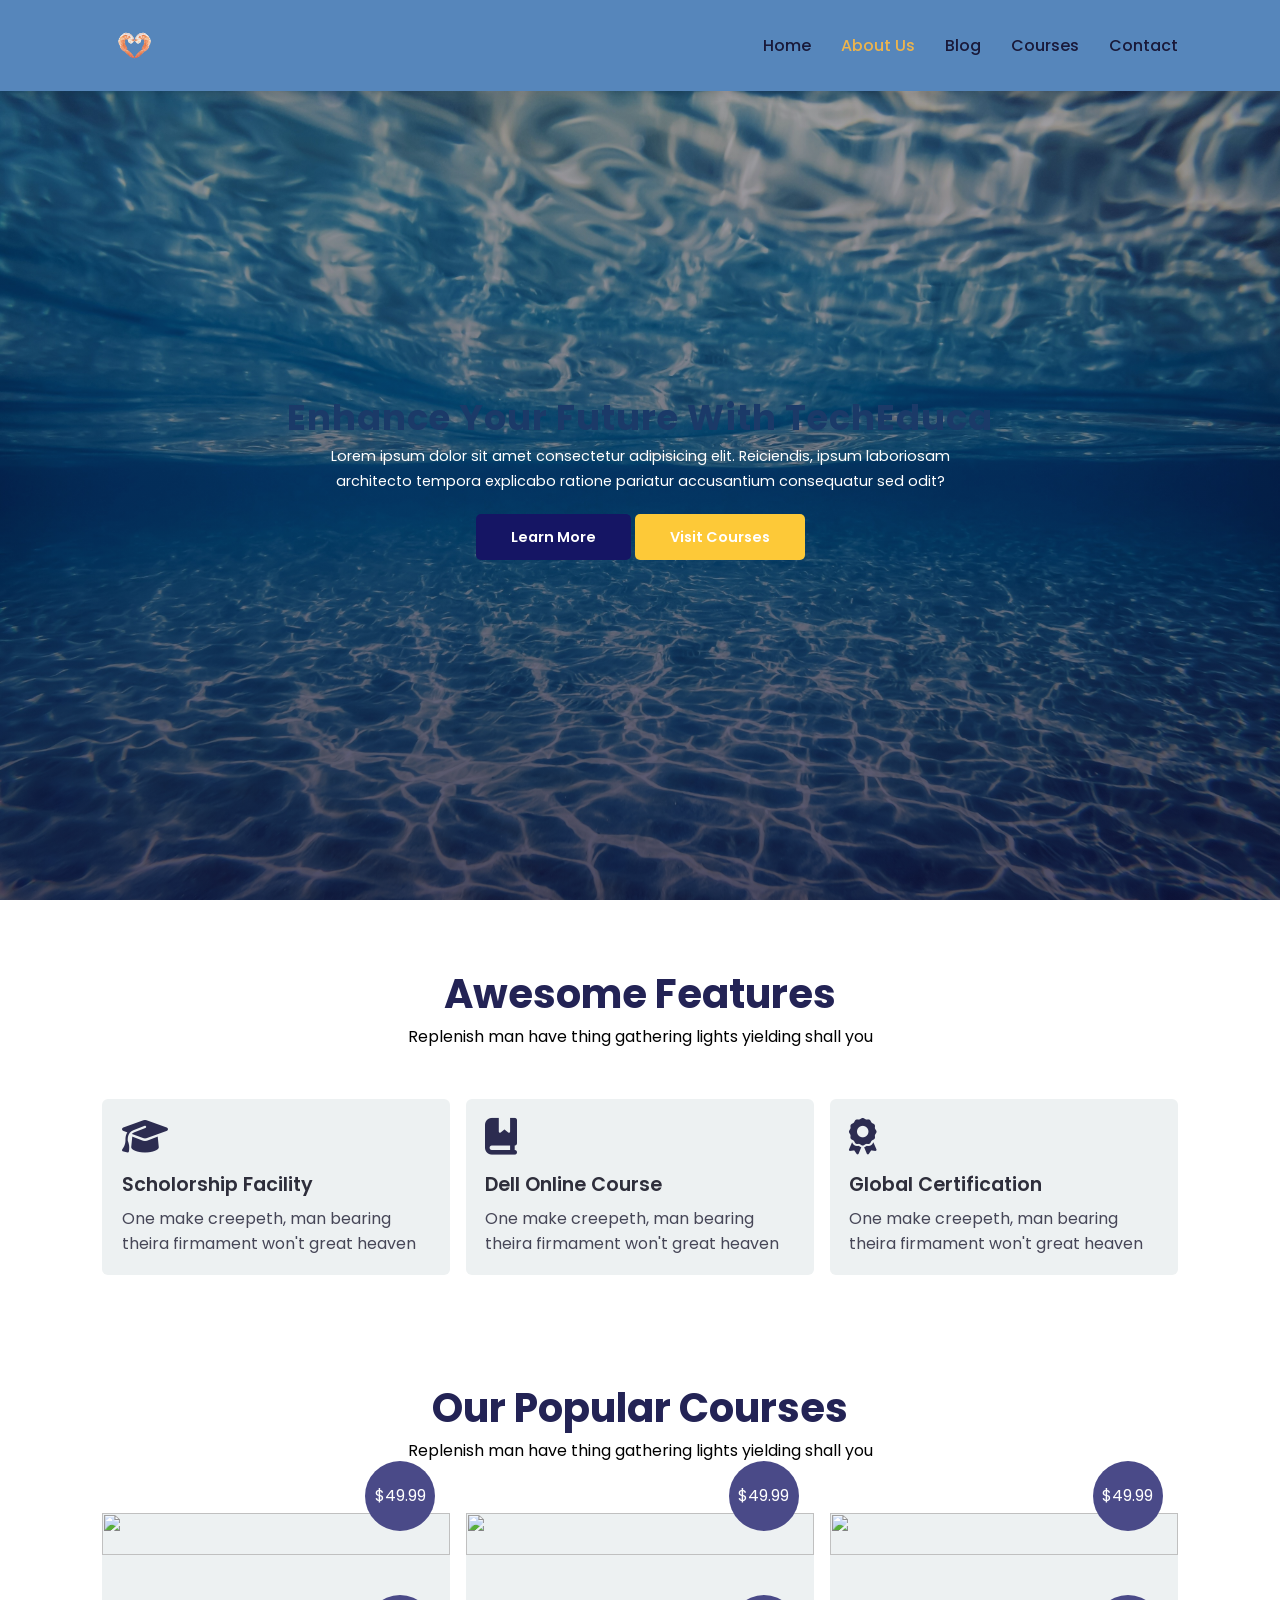
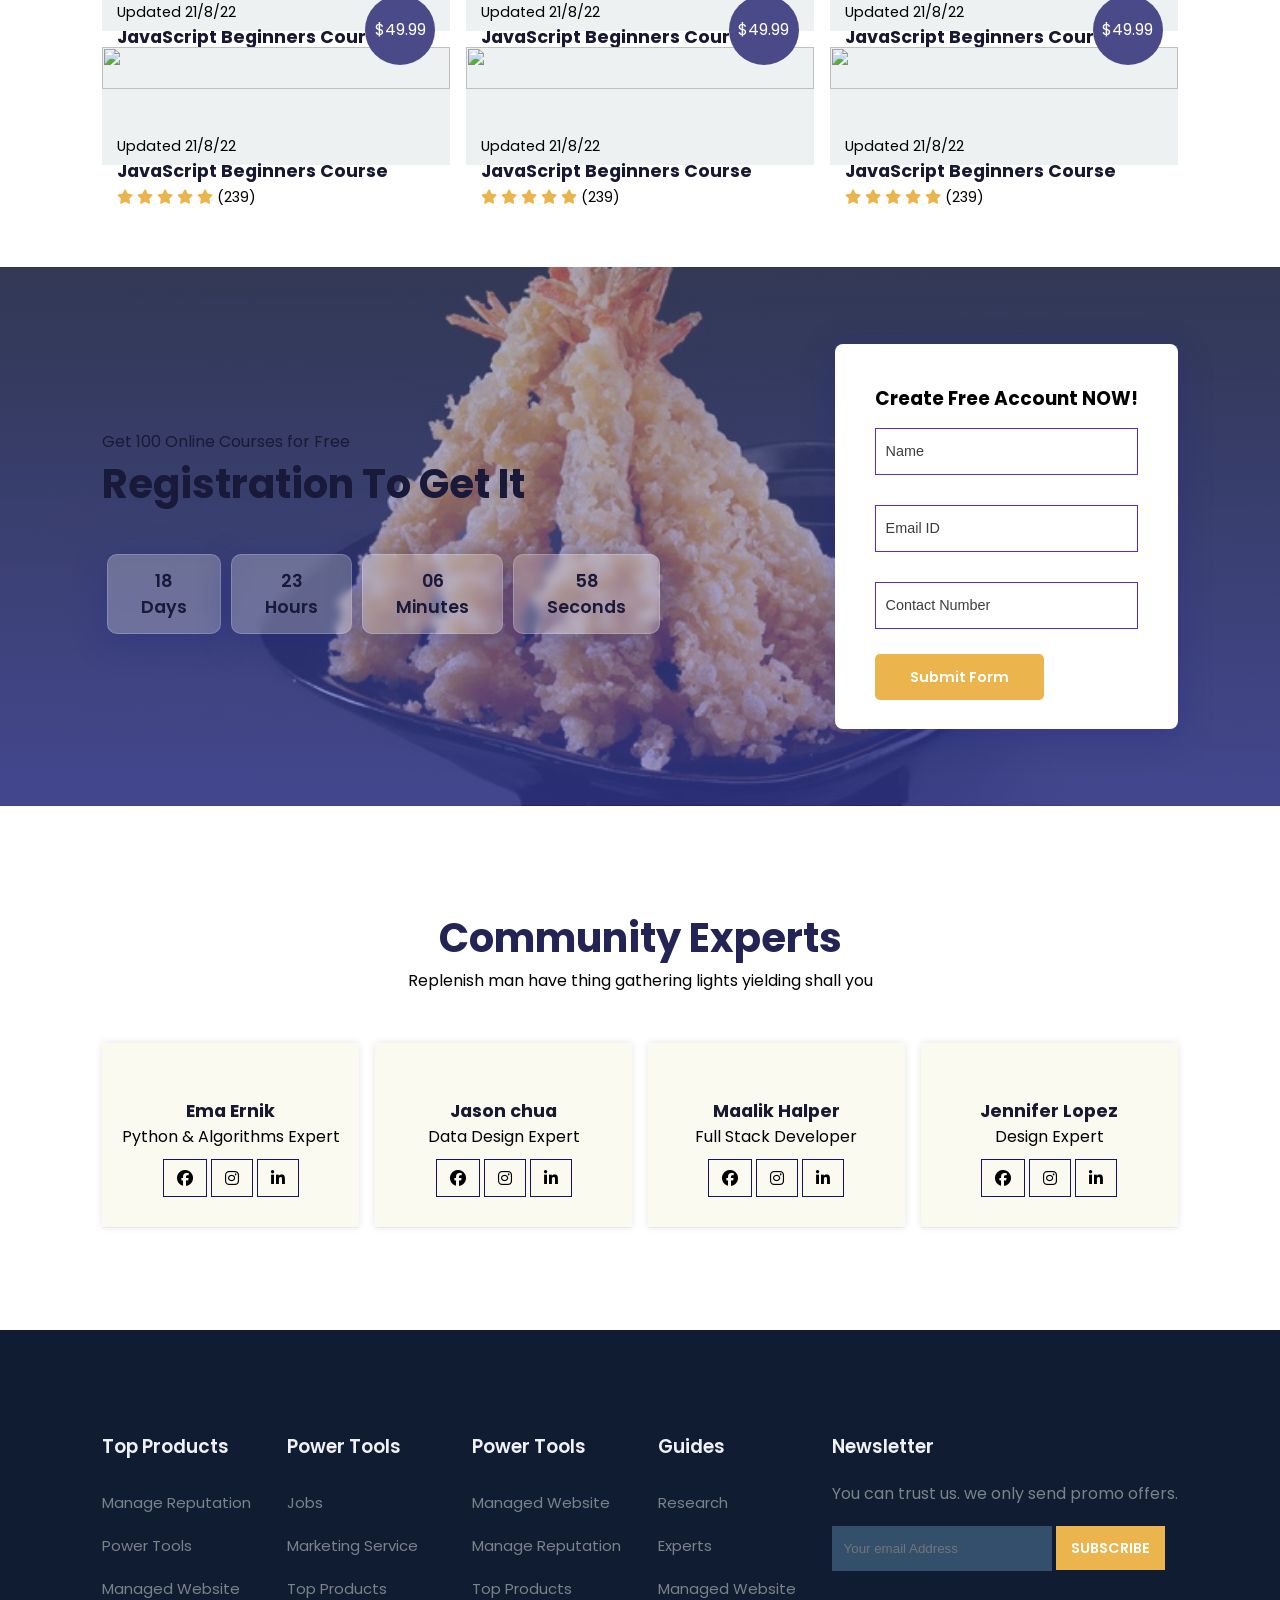
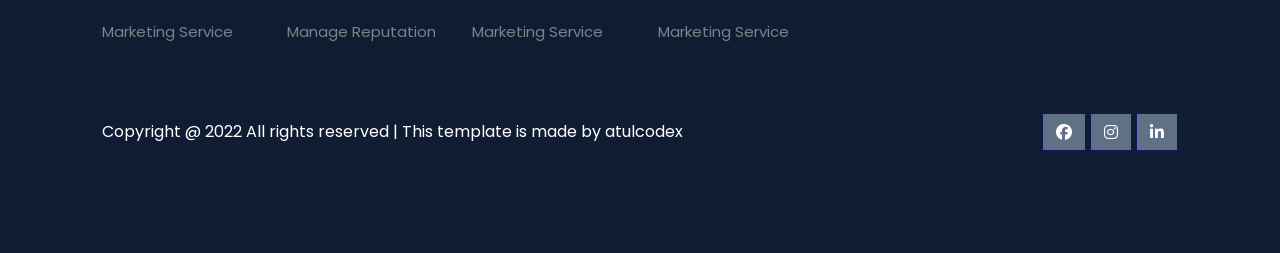
==== aboutus.html @ 298c1713 "Add files via upload" ====
<!DOCTYPE html>
<html lang="en">
<head>
	<meta charset="UTF-8">
	<meta name="viewport" content="width=device-width, initial-scale=1.0">
	<title>Education Website Template</title>

	<!-- font Awesome CDN link -->
	<link rel="stylesheet" href="https://cdnjs.cloudflare.com/ajax/libs/font-awesome/6.1.1/css/all.min.css" />

	<!-- External CSS -->
	<link rel="stylesheet" href="style.css">

	<!-- JQuery CDN link -->
	<script src="https://code.jquery.com/jquery-3.6.0.min.js" integrity="sha256-/xUj+3OJU5yExlq6GSYGSHk7tPXikynS7ogEvDej/m4=" crossorigin="anonymous"></script>
</head>
<body>
	<!-- Navigation start -->
	<header>
	<nav>
		<img src="img/_-removebg-preview.png" class="logo" alt="">

		<div class="navigation">
			<ul>
				<i id="menu-close" class="fas fa-times"></i>
				<li><a href="index.html" >Home</a></li>
				<li><a href="aboutus.html"class="active">About Us</a></li>
				<li><a href="blog.html">Blog</a></li>
				<li><a href="courses.html">Courses</a></li>
				<li><a href="contacts.html">Contact</a></li>
			</ul>

			<img src="img/menu.png" id="menu-btn" alt="">
		</div>
	</nav>
	<!-- Navigation ends -->
	</header>

	<!-- Hero section starts from here -->
	<section id="home">
		<h2>
			Enhance Your Future With TechEduca
		</h2>
		<p>
			Lorem ipsum dolor sit amet consectetur adipisicing elit. Reiciendis, ipsum laboriosam architecto tempora explicabo ratione pariatur accusantium consequatur sed odit?
		</p>
		<div class="btn">
			<a href="#" class="blue">Learn More</a>
			<a href="#" class="yellow">Visit Courses</a>
		</div>
	</section>
	<!-- Hero section ends from here -->


	<!-- Features section starts from here -->
	<section id="features">
		<h1>Awesome Features</h1>
		<p>Replenish man have thing gathering lights yielding shall you</p>

		<div class="fea-base">
			<div class="fea-box">
				<i class="fas fa-graduation-cap"></i>
				<h3>Scholorship Facility</h3>
				<p>
					One make creepeth, man bearing theira firmament won't great heaven
				</p>
			</div>

			<div class="fea-box">
				<i class="fa-solid fa-book-bookmark"></i>
				<h3>Dell Online Course</h3>
				<p>
					One make creepeth, man bearing theira firmament won't great heaven
				</p>
			</div>

			<div class="fea-box">
				<i class="fas fa-award"></i>
				<h3>Global Certification</h3>
				<p>
					One make creepeth, man bearing theira firmament won't great heaven
				</p>
			</div>
		</div>
	</section>
	<!-- Features section ends from here -->


	<!-- Courses section starts from here -->
	<section id="course">
		<h1>Our Popular Courses</h1>
		<p>Replenish man have thing gathering lights yielding shall you</p>

		<div class="course-box">
			<div class="courses">
				<img src="img/c1.jpg" alt="">
				<div class="details">
					<span>Updated 21/8/22</span>
					<h6>JavaScript Beginners Course</h6>

					<div class="star">
						<i class="fa-solid fa-star"></i>
						<i class="fa-solid fa-star"></i>
						<i class="fa-solid fa-star"></i>
						<i class="fa-solid fa-star"></i>
						<i class="fa-solid fa-star"></i>

						<span>(239)</span>
					</div>
				</div>
				<div class="cost">$49.99</div>
			</div>

			<div class="courses">
				<img src="img/c2.jpg" alt="">
				<div class="details">
					<span>Updated 21/8/22</span>
					<h6>JavaScript Beginners Course</h6>

					<div class="star">
						<i class="fa-solid fa-star"></i>
						<i class="fa-solid fa-star"></i>
						<i class="fa-solid fa-star"></i>
						<i class="fa-solid fa-star"></i>
						<i class="fa-solid fa-star"></i>

						<span>(239)</span>
					</div>
				</div>
				<div class="cost">$49.99</div>
			</div>

			<div class="courses">
				<img src="img/c3.jpg" alt="">
				<div class="details">
					<span>Updated 21/8/22</span>
					<h6>JavaScript Beginners Course</h6>

					<div class="star">
						<i class="fa-solid fa-star"></i>
						<i class="fa-solid fa-star"></i>
						<i class="fa-solid fa-star"></i>
						<i class="fa-solid fa-star"></i>
						<i class="fa-solid fa-star"></i>

						<span>(239)</span>
					</div>
				</div>
				<div class="cost">$49.99</div>
			</div>

			<div class="courses">
				<img src="img/c4.jpg" alt="">
				<div class="details">
					<span>Updated 21/8/22</span>
					<h6>JavaScript Beginners Course</h6>

					<div class="star">
						<i class="fa-solid fa-star"></i>
						<i class="fa-solid fa-star"></i>
						<i class="fa-solid fa-star"></i>
						<i class="fa-solid fa-star"></i>
						<i class="fa-solid fa-star"></i>

						<span>(239)</span>
					</div>
				</div>
				<div class="cost">$49.99</div>
			</div>

			<div class="courses">
				<img src="img/c5.jpg" alt="">
				<div class="details">
					<span>Updated 21/8/22</span>
					<h6>JavaScript Beginners Course</h6>

					<div class="star">
						<i class="fa-solid fa-star"></i>
						<i class="fa-solid fa-star"></i>
						<i class="fa-solid fa-star"></i>
						<i class="fa-solid fa-star"></i>
						<i class="fa-solid fa-star"></i>

						<span>(239)</span>
					</div>
				</div>
				<div class="cost">$49.99</div>
			</div>

			<div class="courses">
				<img src="img/c6.jpg" alt="">
				<div class="details">
					<span>Updated 21/8/22</span>
					<h6>JavaScript Beginners Course</h6>

					<div class="star">
						<i class="fa-solid fa-star"></i>
						<i class="fa-solid fa-star"></i>
						<i class="fa-solid fa-star"></i>
						<i class="fa-solid fa-star"></i>
						<i class="fa-solid fa-star"></i>

						<span>(239)</span>
					</div>
				</div>
				<div class="cost">$49.99</div>
			</div>
		</div>
	</section>
	<!-- Courses section ends from here -->


	<!-- Registration section starts from here -->
	<section id="registration">
		<div class="reminder">
			<p>Get 100 Online Courses for Free</p>
			<h1>Registration To Get It</h1>

			<div class="time">
				<div class="date">18 <br> Days</div>
				<div class="date">23 <br> Hours</div>
				<div class="date">06 <br> Minutes</div>
				<div class="date">58 <br> Seconds</div>
			</div>
		</div>

		<div class="form">
			<h3>Create Free Account NOW!</h3>

			<input type="text" placeholder="Name" name="" id="">
			<input type="email" placeholder="Email ID" name="" id="">
			<input type="text" placeholder="Contact Number" name="" id="">

			<div class="btn">
				<a href="#" class="yellow">Submit Form</a>
			</div>
		</div>
	</section>
	<!-- Registration section ends from here -->


	<!-- Experts section starts from here -->
	<section id="experts">
		<h1>Community Experts</h1>
		<p>Replenish man have thing gathering lights yielding shall you</p>
		<div class="expert-box">
			<div class="profile">
				<img src="img/pro1.webp" alt="">
				<h6>Ema Ernik</h6>
				<p>Python & Algorithms Expert</p>
				<div class="pro-links">
					<i class="fab fa-facebook"></i>
					<i class="fab fa-instagram"></i>
					<i class="fab fa-linkedin-in"></i>
				</div>
			</div>

			<div class="profile">
				<img src="img/pro2.webp" alt="">
				<h6>Jason chua</h6>
				<p>Data Design Expert</p>
				<div class="pro-links">
					<i class="fab fa-facebook"></i>
					<i class="fab fa-instagram"></i>
					<i class="fab fa-linkedin-in"></i>
				</div>
			</div>

			<div class="profile">
				<img src="img/pro3.webp" alt="">
				<h6>Maalik Halper</h6>
				<p>Full Stack Developer</p>
				<div class="pro-links">
					<i class="fab fa-facebook"></i>
					<i class="fab fa-instagram"></i>
					<i class="fab fa-linkedin-in"></i>
				</div>
			</div>

			<div class="profile">
				<img src="img/pro4.webp" alt="">
				<h6>Jennifer Lopez</h6>
				<p>Design Expert</p>
				<div class="pro-links">
					<i class="fab fa-facebook"></i>
					<i class="fab fa-instagram"></i>
					<i class="fab fa-linkedin-in"></i>
				</div>
			</div>
		</div>
	</section>
	<!-- Experts section ends from here -->

	<!-- Footer section starts from here -->
	<footer>
		<div class="footer-col">
			<h3>Top Products</h3>
			<li>Manage Reputation</li>
			<li>Power Tools</li>
			<li>Managed Website</li>
			<li>Marketing Service</li>
		</div>

		<div class="footer-col">
			<h3>Power Tools</h3>
			<li>Jobs</li>
			<li>Marketing Service</li>
			<li>Top Products</li>
			<li>Manage Reputation</li>
		</div>

		<div class="footer-col">
			<h3>Power Tools</h3>
			<li>Managed Website</li>
			<li>Manage Reputation</li>
			<li>Top Products</li>
			<li>Marketing Service</li>
		</div>

		<div class="footer-col">
			<h3>Guides</h3>
			<li>Research</li>
			<li>Experts</li>
			<li>Managed Website</li>
			<li>Marketing Service</li>
		</div>

		<div class="footer-col">
			<h3>Newsletter</h3>
			<p>You can trust us. we only send promo offers.</p>

			<div class="subscribe">
				<input type="email" placeholder="Your email Address">
				<a href="#" class="yellow">SUBSCRIBE</a>
			</div>
		</div>

		<div class="copyright">
			<p>
				Copyright @ 2022 All rights reserved | This template is made by <a href="https://atulcodex.com" target="_blank">atulcodex</a>
			</p>
			<div class="pro-links">
				<i class="fab fa-facebook"></i>
				<i class="fab fa-instagram"></i>
				<i class="fab fa-linkedin-in"></i>
			</div>
		</div>
	</footer>
	<!-- Footer section ends from here -->

	<script>
		// Show menu links on burger click
		$('#menu-btn').click(function(){
			$('nav .navigation ul').addClass('active')
		});

		// Hide navbar on click function
		$('#menu-close').click(function(){
			$('nav .navigation ul').removeClass('active')
		});
	</script>
</body>
</html>
---- style.css ----
@import url('https://fonts.googleapis.com/css2?family=Inter:wght@100;200;300;400;500&family=Poppins:ital,wght@0,100;0,200;0,300;0,400;0,500;0,600;0,700;0,800;0,900;1,700;1,800;1,900&display=swap');

*
{
	margin: 0;
	padding: 0;
	box-sizing: border-box;
}

body
{
	font-family: 'Poppins', sans-serif;
}

h1
{
	font-size: 2.5rem;
	font-weight: 700;
	color: rgb(35, 35, 85);
}

span
{
	font-size: .9rem;
}

h6
{
	font-size: 1.1rem;
	color: rgb(24, 24, 49);
}


/*------------- Navigation style start ------------*/
nav
{
	position: fixed;
	width: 100%;
	background-color: #5686BB;
	display: flex;
	justify-content: space-between;
	align-items: center;
	padding: 1vw 8vw;
	box-shadow: 2px 2px 10px rgba(0, 0, 0, 0.15);
	z-index: 1;
}

nav .logo
{
	width: 65px;
	cursor: pointer;
}

nav .navigation
{
	display: flex;
}

#menu-btn
{
	width: 30px;
	height: 30px;
	display: none;
}

#menu-close
{
	display: none;
}

nav .navigation ul
{
	display: flex;
	justify-content: flex-end;
	align-items: center;
}

nav .navigation ul li
{
	list-style: none;
	margin-left: 30px;
}

nav .navigation ul li a
{
	text-decoration: none;
	color: #191939;
	font-size: 16px;
	font-weight: 500;
	transition: 0.3s ease;
}

nav .navigation ul li a.active,
nav .navigation ul li a:hover
{
	color: #ecb44d;

}
/*------------- Navigation style end ------------*/



/*------------- Hero section styling start --------------*/
#home
{
	background-image: linear-gradient(rgba(9, 5, 54, 0.3), rgba(5,4,46,0.7)), url("img/michael_pointner-blue-9566138.jpg");
	width: 100%;
	height: 100vh;
	background-size: cover;
	background-position: center center;
	display: flex;
	flex-direction: column;
	justify-content: center;
	align-items: center;
	text-align: center;
	padding-top: 40px;
}

#home h2
{
	color: #1b3a68;
	font-size: 2.2rem;
	letter-spacing: 1px;
}

#home p
{
	width: 50%;
	color: #fff;
	font-size: 0.9rem;
	line-height: 25px;
}

#home .btn
{
	margin-top: 30px;
}

#home a
{
	text-decoration: none;
	font-size: 0.9rem;
	padding: 13px 35px;
	background-color: #fff;
	font-weight: 600;
	border-radius: 5px;
}

#home a.blue
{
	color: #fff;
	background: rgb(21, 21, 100);
	transition: 0.3s ease;
}

#home a.blue:hover
{
	color: rgb(21, 21, 100);
	background: #fff;
}

#home a.yellow
{
	color: #fff;
	background: #fdc938;
	transition: 0.3s ease;
}

#home a.yellow:hover
{
	color: rgb(21, 21, 100);
	background: #fff;
}
/*------------- Hero section styling end --------------*/


/*------------- Features section styling start -------------*/
#features
{
	padding: 5vw 8vw 0 8vw;
	text-align: center;
}

#features .fea-base
{
	display: grid;
	grid-template-columns: repeat(auto-fit, minmax(320px, 1fr));
	grid-gap: 1rem;
	margin-top: 50px;
}

#features .fea-box
{
	background: #edf1f2;
	text-align: start;
	padding: 1.2rem;
	border-radius: 6px;
}

#features .fea-box i
{
	font-size: 2.3rem;
	color: rgb(44, 44, 80);
}

#features .fea-box h3
{
	font-size: 1.2rem;
	font-weight: 600;
	color: rgb(46, 46, 59);
	padding: 13px 0 7px 0;
}

#features .fea-box p
{
	font-size: 1rem;
	font-weight: 400;
	color: rgb(70, 70, 87);
}
/*------------- Features section styling end -------------*/


/*------------- Courses section styling start ------------*/
#course
{
	padding: 8vw 8vw 8vw 8vw;
	text-align: center;
}

#course .course-box
{
	display: grid;
	grid-template-columns: repeat(auto-fit, minmax(320px, 1fr));
	grid-gap: 1rem;
	margin-top: 50px;
}

#course .courses
{
	text-align: start;
	background: #edf1f2;
	height: 100%;
	position: relative;
}

#course .courses img
{
	width: 100%;
	height: 60%;
	background-size: cover;
	background-position: center;
}

#course .courses .details
{
	padding: 15px 15px 0 15px;
}

#course .courses .details i
{
	color: #ECB44D;
	font-size: .9rem;
}

#course .courses .cost
{
	background-color: rgb(74, 74, 136);
	color: #fff;
	line-height: 70px;
	width: 70px;
	height: 70px;
	text-align: center;
	border-radius: 50%;
	position: absolute;
	right: 15px;
	bottom: 100px;
}
/*------------- Courses section styling end ------------*/


/*------------- Registration section styling start ----------*/
#registration
{
	padding: 6vw 8vw 6vw 8vw;
	background-image: linear-gradient(rgba(99,112,168,0.5), rgba(81,91,233,0.5)),url("img/shrimpol.jpg");
	width: 100%;
	height: 100%;
	background-size: cover;
	background-position: center;
	display: flex;
	justify-content: space-between;
	align-items: center;
}

#registration .reminder, #registration .reminder h1
{
	color: #191939;
}

#registration .reminder .time
{
	display: flex;
	margin-top: 40px;
}

#registration .reminder .time .date
{
	text-align: center;
	padding: 13px 33px;
	background: rgba(255, 255, 255, 0.25);
	backdrop-filter: blur(4px);
	box-shadow: 0 8px 32px 0 rgba(31, 38, 135, 0.37);
	border-radius: 10px;
	margin: 0 5px 10px 5px;
	border: 1px solid rgba(255, 255, 255, 0.18);
	font-size: 1.1rem;
	font-weight: 600;
}

#registration .form
{
	background: #fff;
	border-radius: 8px;
	display: flex;
	flex-direction: column;
	padding: 40px;
	box-shadow: 0 8px 32px 0 rgba(31, 38, 135, 0.37);
}

#registration .form input
{
	margin: 15px 0;
	padding: 15px 10px;
	border: 1px solid rgb(84, 40, 241);
	outline: none;
}

#registration .form input::placeholder
{
	color: #413c3c;
	font-weight: 500;
	font-size: 0.9rem;
}

#registration .form .btn
{
	margin-top: 20px;
}

#registration .form a.yellow
{
	text-decoration: none;
	font-size: 0.9rem;
	padding: 13px 35px;
	background-color: #fff;
	font-weight: 600;
	border-radius: 5px;
	color: #fff;
	background: #ECB44D;
	transition: 0.3s ease;
}

#registration .form a.yellow:hover
{
	color: rgb(21, 21, 100);
	background: #fff;
}
/*------------- Registration section styling end ----------*/



/*------------- Experts section styling starts ----------*/
#experts
{
	padding: 8vw 8vw 8vw 8vw;
	text-align: center;
}

#experts .expert-box
{
	display: grid;
	grid-template-columns: repeat(auto-fit, minmax(250px, 1fr));
	grid-gap: 1rem;
	margin-top: 50px;
}

#experts .expert-box .profile
{
	background: #fafaf1;
	padding: 30px 10px;
	box-shadow: rgba(17, 17, 26, 0.05) 0px 1px 0px, rgba(17, 17, 26, 0.1) 0px 0px 8px;
}

#experts .expert-box .profile:hover
{
	box-shadow: rgba(0, 0, 0, 0.1) 0px 10px 50px;
}

.pro-links
{
	margin-top: 10px;
}

.pro-links i
{
	padding: 10px 13px;
	border: 1px solid rgb(21, 21, 100);
	cursor: pointer;
	transition: 0.3s ease;
}

.pro-links i:hover
{
	background: rgb(21, 21, 100);
	color: #fff;
}
/*------------- Experts section styling ends ----------*/



/*------------- Footer section styling starts ------------*/
footer
{
	padding: 8vw;
	background-color: #101c32;
	display: flex;
	justify-content: space-between;
	align-items: flex-start;
	flex-wrap: wrap;
}

footer .footer-col
{
	padding-bottom: 40px;
}

footer h3
{
	color: rgb(241, 240, 245);
	font-weight: 600;
	padding-bottom: 20px;
}

footer li
{
	list-style: none;
	color: #7b838a;
	padding: 10px 0;
	font-size: 15px;
	cursor: pointer;
	transition: 0.3s ease;
}

footer li:hover
{
	color: rgb(241, 240, 245);
}

footer p
{
	color: #7b838a;
}

footer .subscribe
{
	margin-top: 20px;
}

footer input
{
	width: 220px;
	padding: 15px 12px;
	background: #334F6C;
	border: none;
	outline: none;
	color: #fff;
}

footer .subscribe a
{
	text-decoration: none;
	font-size: 0.9rem;
	padding: 12px 15px;
	background-color: #fff;
	font-weight: 600;
}

footer .subscribe a.yellow
{
	color: #fff;
	background: #ECB44D;
	transition: 0.3s ease;
}

footer .subscribe a.yellow:hover
{
	color: rgb(21, 21, 100);
	background: #fff;
}

footer .copyright
{
	margin-top: 20px;
	width: 100%;
	display: flex;
	justify-content: space-between;
	align-items: center;
	flex-wrap: wrap;
}

footer .copyright p, footer .copyright p > a
{
	color: #fff;
	text-decoration: none;
}

footer .copyright .pro-links
{
	margin-top: 0px;
}

footer .copyright .pro-links i
{
	background-color: #5f7185;
	color: #fff;
}

footer .copyright .pro-links i:hover
{
	background: #fdc93b;
	color: #2c2c2c;
}
/*------------- Footer section styling ends ------------*/



/*---------------------------------------------------------*/
/*-------------------- Ipad screen styling ----------------*/
/*---------------------------------------------------------*/
@media screen and (max-width: 789px)
{
	nav
	{
		padding: 15px 20px;
	}

	nav img
	{
		width: 130px;
	}

	#menu-btn
	{
		display: initial;
	}

	#menu-close
	{
		display: initial;
		font-size: 1.6rem;
		color: #fff;
		padding: 30px 0 20px 20px;
	}

	nav .navigation ul
	{
		position: absolute;
		top: 0;
		right: -220px;
		display: flex;
		flex-direction: column;
		justify-content: flex-start;
		align-items: flex-start;
		width: 220px;
		height: 100vh;
		background: rgba(17, 20, 104, 0.45);
		backdrop-filter: blur(4.5px);
		border: 1px solid rgba(255, 255, 255, 0.18);
		transition: 0.3s ease-in;
	}

	nav .navigation ul.active
	{
		right: 0;
	}

	nav .navigation ul li
	{
		padding: 20px 0 20px 40px;
		margin-left: 0;
	}

	nav .navigation ul li a
	{
		color: #fff;
	}

	#home
	{
		padding: 0px;
	}

	#home p
	{
		width: 90%;
	}

	#features
	{
		padding: 8vw 4vw 0 4vw;
	}

	#course
	{
		padding: 8vw 4vw 8vw 4vw;
	}

	#registration
	{
		padding: 6vw 4vw 6vw 4vw;
		gap: 2.2rem;
	}

	#registration .reminder .time
	{
		display: flex;
		justify-content: space-between;
		flex-wrap: wrap;
		margin-top: 40px;
	}

	#experts
	{
		padding: 8vw 4vw 6vw 4vw;
	}

	footer .copyright .pro-links
	{
		margin-top: 20px;
	}
}


@media screen and (max-width: 475px)
{
	#registration
	{
		flex-direction: column;
	}

	.reminder p, .reminder h1
	{
		text-align: center;
	}

	.reminder h1
	{
		font-size: 1.8rem;
	}

	#registration .reminder .time
	{
		justify-content: space-evenly;
		margin-top: 20px;
	}
}
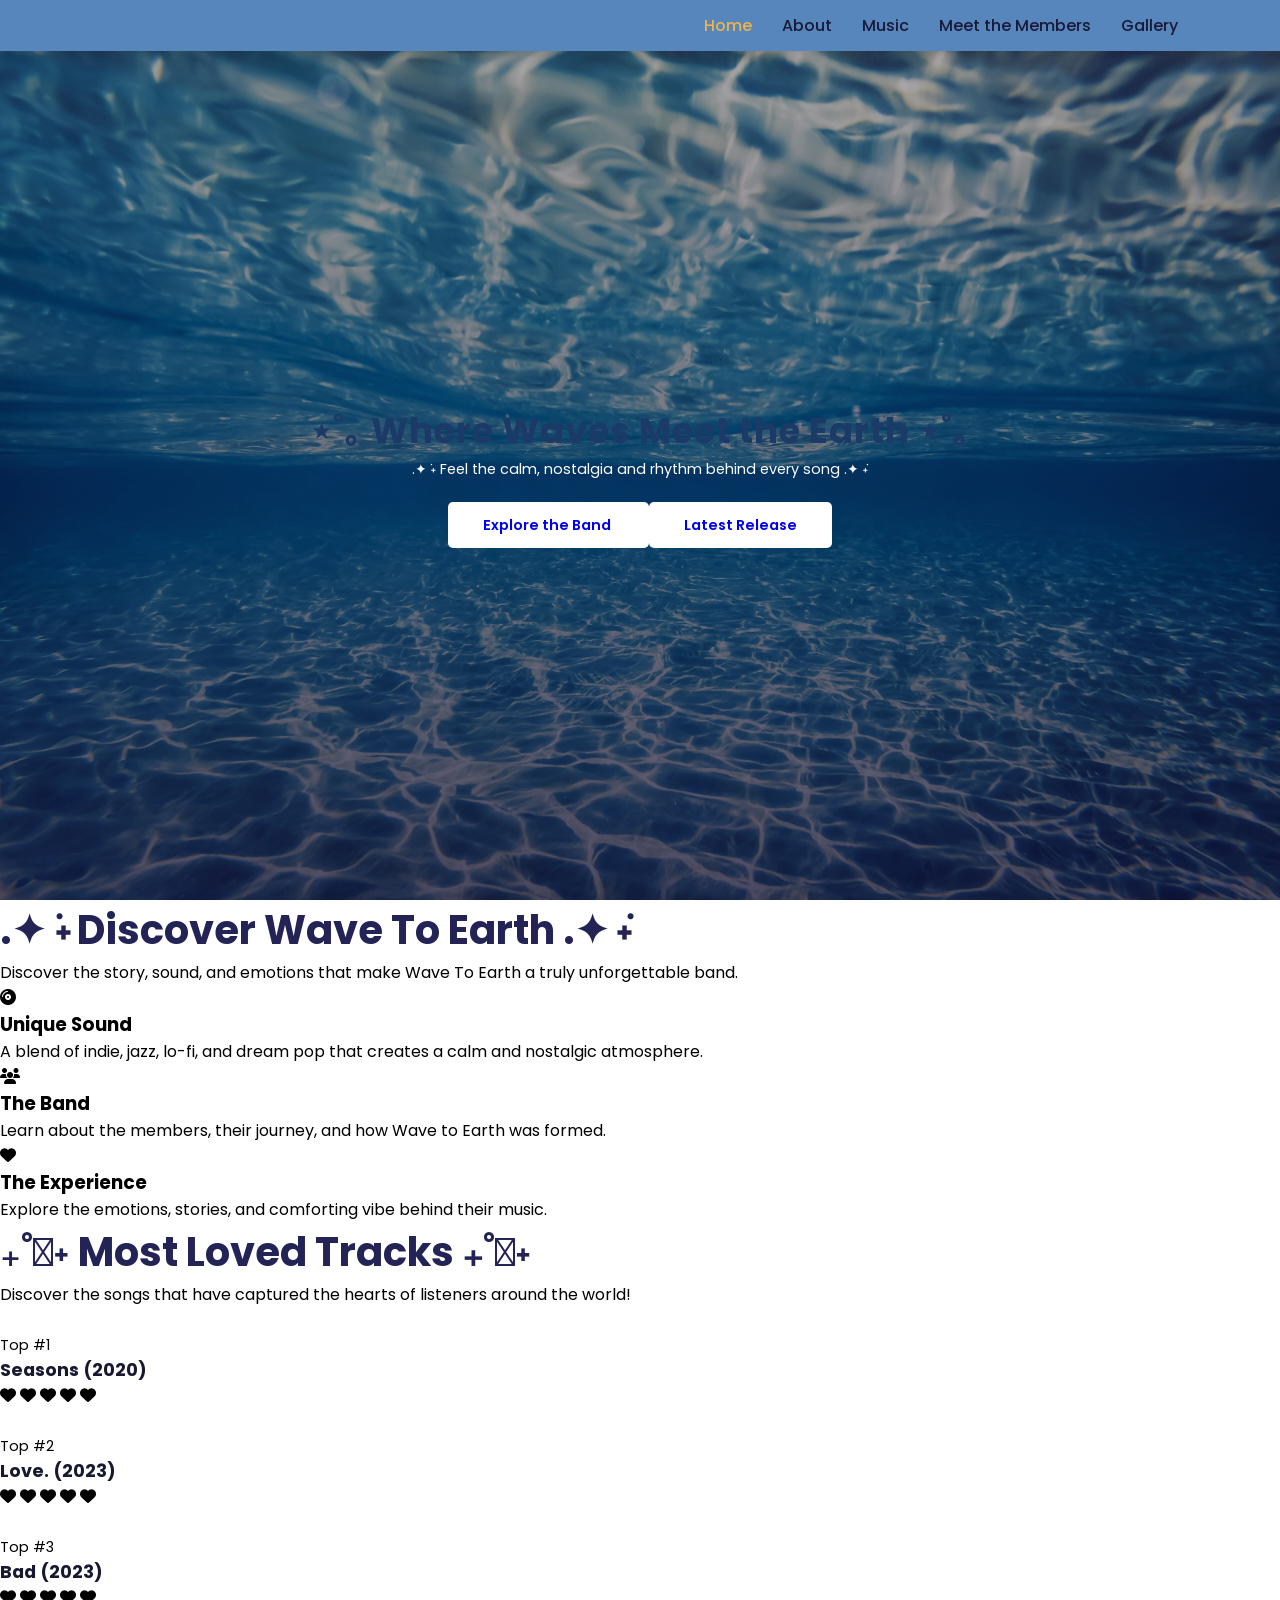
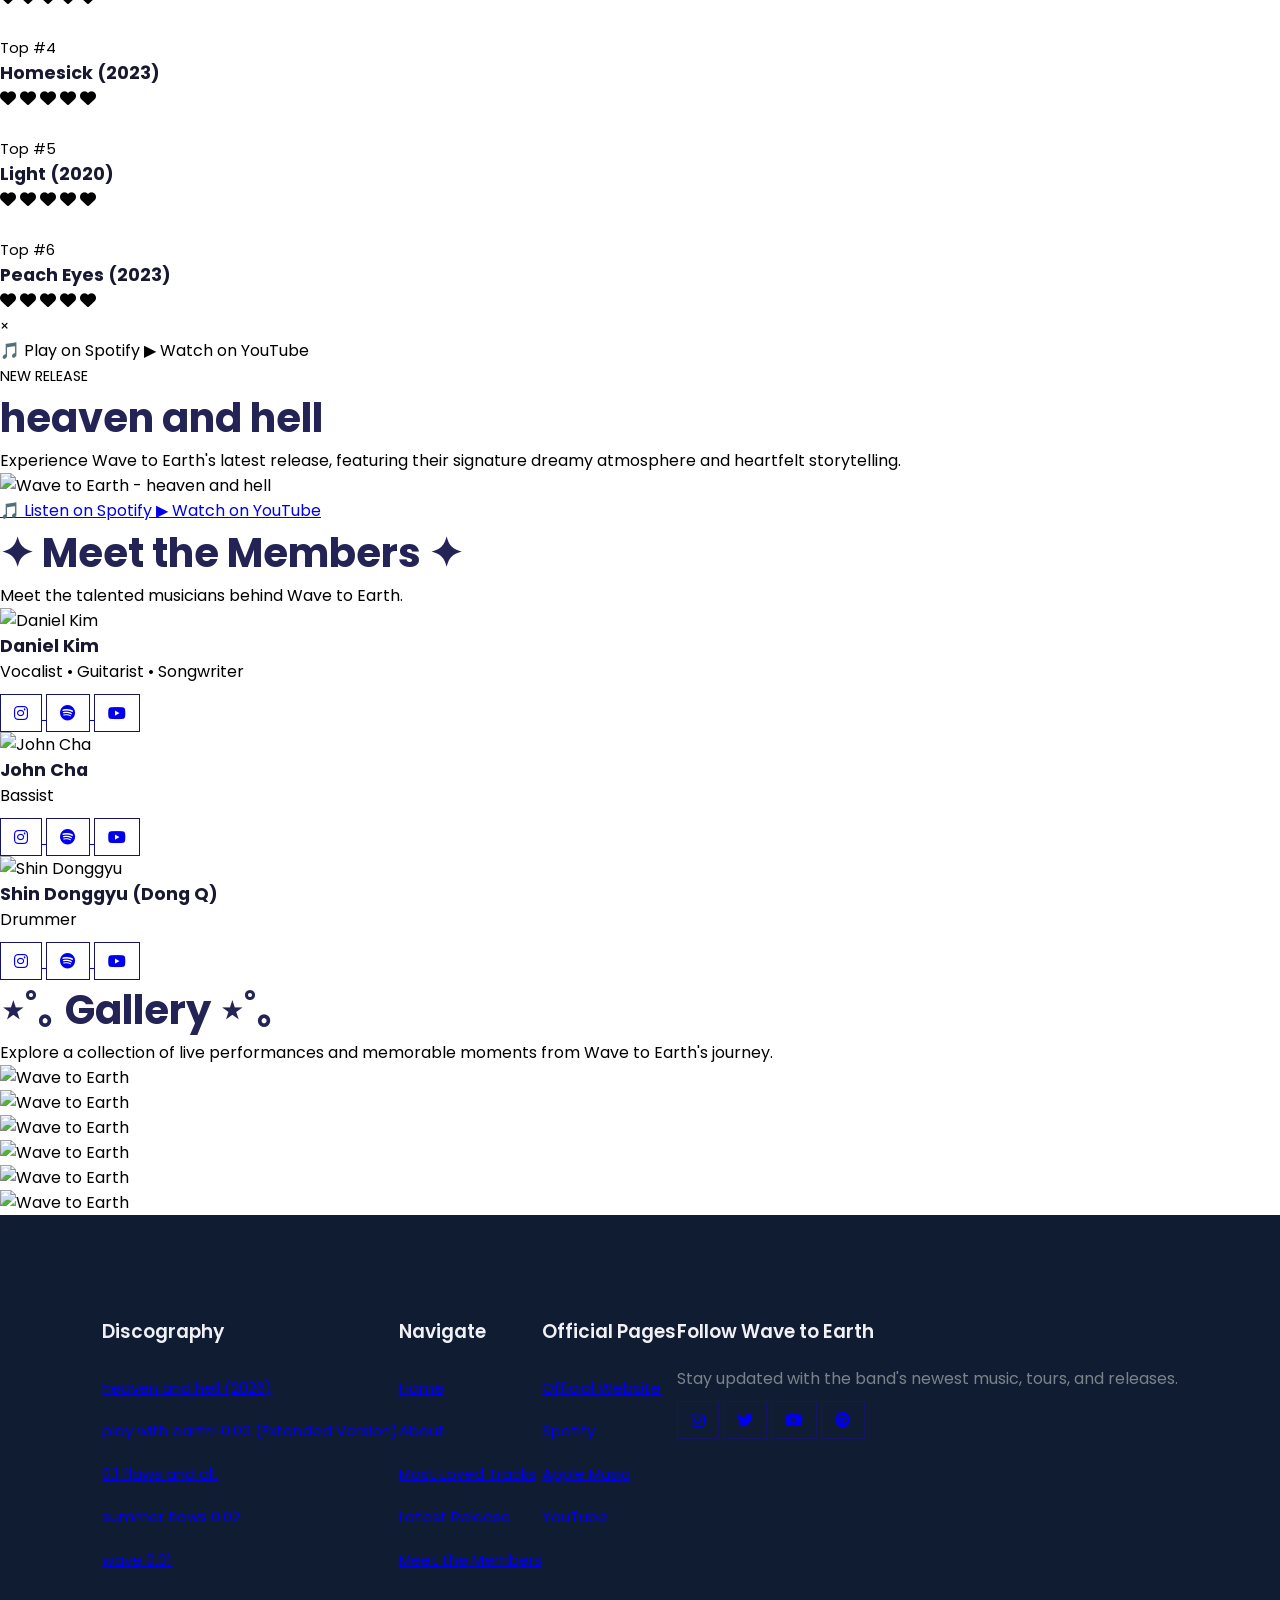
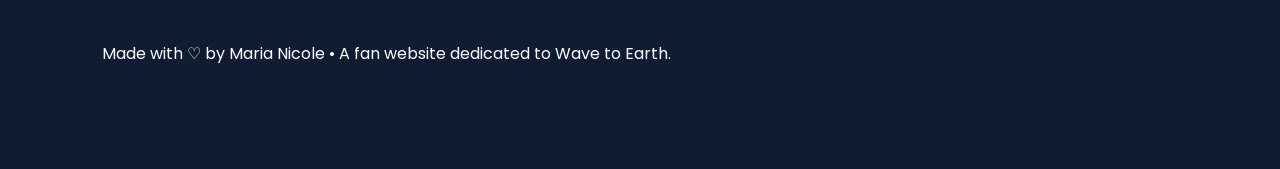
==== commit e81aa5d0: "Update aboutus.html" ====
--- a/aboutus.html
+++ b/aboutus.html
@@ -1,363 +1,642 @@
 <!DOCTYPE html>
 <html lang="en">
 <head>
-	<meta charset="UTF-8">
-	<meta name="viewport" content="width=device-width, initial-scale=1.0">
-	<title>Education Website Template</title>
-
-	<!-- font Awesome CDN link -->
-	<link rel="stylesheet" href="https://cdnjs.cloudflare.com/ajax/libs/font-awesome/6.1.1/css/all.min.css" />
-
-	<!-- External CSS -->
-	<link rel="stylesheet" href="style.css">
-
-	<!-- JQuery CDN link -->
-	<script src="https://code.jquery.com/jquery-3.6.0.min.js" integrity="sha256-/xUj+3OJU5yExlq6GSYGSHk7tPXikynS7ogEvDej/m4=" crossorigin="anonymous"></script>
+<meta charset="UTF-8">
+<meta name="viewport" content="width=device-width, initial-scale=1.0">
+<title>Wave To Earth Fan Website</title>
+
+<!-- font Awesome CDN link -->
+<link rel="stylesheet" href="https://cdnjs.cloudflare.com/ajax/libs/font-awesome/6.1.1/css/all.min.css" />
+
+<!-- External CSS -->
+<link rel="stylesheet" href="style.css">
+
+<!-- JQuery CDN link -->
+<script src="https://code.jquery.com/jquery-3.6.0.min.js" integrity="sha256-/xUj+3OJU5yExlq6GSYGSHk7tPXikynS7ogEvDej/m4=" crossorigin="anonymous"></script>
 </head>
 <body>
-	<!-- Navigation start -->
-	<header>
-	<nav>
-		<img src="img/_-removebg-preview.png" class="logo" alt="">
-
-		<div class="navigation">
-			<ul>
-				<i id="menu-close" class="fas fa-times"></i>
-				<li><a href="index.html" >Home</a></li>
-				<li><a href="aboutus.html"class="active">About Us</a></li>
-				<li><a href="blog.html">Blog</a></li>
-				<li><a href="courses.html">Courses</a></li>
-				<li><a href="contacts.html">Contact</a></li>
-			</ul>
-
-			<img src="img/menu.png" id="menu-btn" alt="">
-		</div>
-	</nav>
-	<!-- Navigation ends -->
-	</header>
-
-	<!-- Hero section starts from here -->
-	<section id="home">
-		<h2>
-			Enhance Your Future With TechEduca
-		</h2>
-		<p>
-			Lorem ipsum dolor sit amet consectetur adipisicing elit. Reiciendis, ipsum laboriosam architecto tempora explicabo ratione pariatur accusantium consequatur sed odit?
-		</p>
-		<div class="btn">
-			<a href="#" class="blue">Learn More</a>
-			<a href="#" class="yellow">Visit Courses</a>
-		</div>
-	</section>
-	<!-- Hero section ends from here -->
-
-
-	<!-- Features section starts from here -->
-	<section id="features">
-		<h1>Awesome Features</h1>
-		<p>Replenish man have thing gathering lights yielding shall you</p>
-
-		<div class="fea-base">
-			<div class="fea-box">
-				<i class="fas fa-graduation-cap"></i>
-				<h3>Scholorship Facility</h3>
-				<p>
-					One make creepeth, man bearing theira firmament won't great heaven
-				</p>
-			</div>
-
-			<div class="fea-box">
-				<i class="fa-solid fa-book-bookmark"></i>
-				<h3>Dell Online Course</h3>
-				<p>
-					One make creepeth, man bearing theira firmament won't great heaven
-				</p>
-			</div>
-
-			<div class="fea-box">
-				<i class="fas fa-award"></i>
-				<h3>Global Certification</h3>
-				<p>
-					One make creepeth, man bearing theira firmament won't great heaven
-				</p>
-			</div>
-		</div>
-	</section>
-	<!-- Features section ends from here -->
-
-
-	<!-- Courses section starts from here -->
-	<section id="course">
-		<h1>Our Popular Courses</h1>
-		<p>Replenish man have thing gathering lights yielding shall you</p>
-
-		<div class="course-box">
-			<div class="courses">
-				<img src="img/c1.jpg" alt="">
-				<div class="details">
-					<span>Updated 21/8/22</span>
-					<h6>JavaScript Beginners Course</h6>
-
-					<div class="star">
-						<i class="fa-solid fa-star"></i>
-						<i class="fa-solid fa-star"></i>
-						<i class="fa-solid fa-star"></i>
-						<i class="fa-solid fa-star"></i>
-						<i class="fa-solid fa-star"></i>
-
-						<span>(239)</span>
-					</div>
-				</div>
-				<div class="cost">$49.99</div>
-			</div>
-
-			<div class="courses">
-				<img src="img/c2.jpg" alt="">
-				<div class="details">
-					<span>Updated 21/8/22</span>
-					<h6>JavaScript Beginners Course</h6>
-
-					<div class="star">
-						<i class="fa-solid fa-star"></i>
-						<i class="fa-solid fa-star"></i>
-						<i class="fa-solid fa-star"></i>
-						<i class="fa-solid fa-star"></i>
-						<i class="fa-solid fa-star"></i>
-
-						<span>(239)</span>
-					</div>
-				</div>
-				<div class="cost">$49.99</div>
-			</div>
-
-			<div class="courses">
-				<img src="img/c3.jpg" alt="">
-				<div class="details">
-					<span>Updated 21/8/22</span>
-					<h6>JavaScript Beginners Course</h6>
-
-					<div class="star">
-						<i class="fa-solid fa-star"></i>
-						<i class="fa-solid fa-star"></i>
-						<i class="fa-solid fa-star"></i>
-						<i class="fa-solid fa-star"></i>
-						<i class="fa-solid fa-star"></i>
-
-						<span>(239)</span>
-					</div>
-				</div>
-				<div class="cost">$49.99</div>
-			</div>
-
-			<div class="courses">
-				<img src="img/c4.jpg" alt="">
-				<div class="details">
-					<span>Updated 21/8/22</span>
-					<h6>JavaScript Beginners Course</h6>
-
-					<div class="star">
-						<i class="fa-solid fa-star"></i>
-						<i class="fa-solid fa-star"></i>
-						<i class="fa-solid fa-star"></i>
-						<i class="fa-solid fa-star"></i>
-						<i class="fa-solid fa-star"></i>
-
-						<span>(239)</span>
-					</div>
-				</div>
-				<div class="cost">$49.99</div>
-			</div>
-
-			<div class="courses">
-				<img src="img/c5.jpg" alt="">
-				<div class="details">
-					<span>Updated 21/8/22</span>
-					<h6>JavaScript Beginners Course</h6>
-
-					<div class="star">
-						<i class="fa-solid fa-star"></i>
-						<i class="fa-solid fa-star"></i>
-						<i class="fa-solid fa-star"></i>
-						<i class="fa-solid fa-star"></i>
-						<i class="fa-solid fa-star"></i>
-
-						<span>(239)</span>
-					</div>
-				</div>
-				<div class="cost">$49.99</div>
-			</div>
-
-			<div class="courses">
-				<img src="img/c6.jpg" alt="">
-				<div class="details">
-					<span>Updated 21/8/22</span>
-					<h6>JavaScript Beginners Course</h6>
-
-					<div class="star">
-						<i class="fa-solid fa-star"></i>
-						<i class="fa-solid fa-star"></i>
-						<i class="fa-solid fa-star"></i>
-						<i class="fa-solid fa-star"></i>
-						<i class="fa-solid fa-star"></i>
-
-						<span>(239)</span>
-					</div>
-				</div>
-				<div class="cost">$49.99</div>
-			</div>
-		</div>
-	</section>
-	<!-- Courses section ends from here -->
-
-
-	<!-- Registration section starts from here -->
-	<section id="registration">
-		<div class="reminder">
-			<p>Get 100 Online Courses for Free</p>
-			<h1>Registration To Get It</h1>
-
-			<div class="time">
-				<div class="date">18 <br> Days</div>
-				<div class="date">23 <br> Hours</div>
-				<div class="date">06 <br> Minutes</div>
-				<div class="date">58 <br> Seconds</div>
-			</div>
-		</div>
-
-		<div class="form">
-			<h3>Create Free Account NOW!</h3>
-
-			<input type="text" placeholder="Name" name="" id="">
-			<input type="email" placeholder="Email ID" name="" id="">
-			<input type="text" placeholder="Contact Number" name="" id="">
-
-			<div class="btn">
-				<a href="#" class="yellow">Submit Form</a>
-			</div>
-		</div>
-	</section>
-	<!-- Registration section ends from here -->
-
-
-	<!-- Experts section starts from here -->
-	<section id="experts">
-		<h1>Community Experts</h1>
-		<p>Replenish man have thing gathering lights yielding shall you</p>
-		<div class="expert-box">
-			<div class="profile">
-				<img src="img/pro1.webp" alt="">
-				<h6>Ema Ernik</h6>
-				<p>Python & Algorithms Expert</p>
-				<div class="pro-links">
-					<i class="fab fa-facebook"></i>
-					<i class="fab fa-instagram"></i>
-					<i class="fab fa-linkedin-in"></i>
-				</div>
-			</div>
-
-			<div class="profile">
-				<img src="img/pro2.webp" alt="">
-				<h6>Jason chua</h6>
-				<p>Data Design Expert</p>
-				<div class="pro-links">
-					<i class="fab fa-facebook"></i>
-					<i class="fab fa-instagram"></i>
-					<i class="fab fa-linkedin-in"></i>
-				</div>
-			</div>
-
-			<div class="profile">
-				<img src="img/pro3.webp" alt="">
-				<h6>Maalik Halper</h6>
-				<p>Full Stack Developer</p>
-				<div class="pro-links">
-					<i class="fab fa-facebook"></i>
-					<i class="fab fa-instagram"></i>
-					<i class="fab fa-linkedin-in"></i>
-				</div>
-			</div>
-
-			<div class="profile">
-				<img src="img/pro4.webp" alt="">
-				<h6>Jennifer Lopez</h6>
-				<p>Design Expert</p>
-				<div class="pro-links">
-					<i class="fab fa-facebook"></i>
-					<i class="fab fa-instagram"></i>
-					<i class="fab fa-linkedin-in"></i>
-				</div>
-			</div>
-		</div>
-	</section>
-	<!-- Experts section ends from here -->
-
-	<!-- Footer section starts from here -->
-	<footer>
-		<div class="footer-col">
-			<h3>Top Products</h3>
-			<li>Manage Reputation</li>
-			<li>Power Tools</li>
-			<li>Managed Website</li>
-			<li>Marketing Service</li>
-		</div>
-
-		<div class="footer-col">
-			<h3>Power Tools</h3>
-			<li>Jobs</li>
-			<li>Marketing Service</li>
-			<li>Top Products</li>
-			<li>Manage Reputation</li>
-		</div>
-
-		<div class="footer-col">
-			<h3>Power Tools</h3>
-			<li>Managed Website</li>
-			<li>Manage Reputation</li>
-			<li>Top Products</li>
-			<li>Marketing Service</li>
-		</div>
-
-		<div class="footer-col">
-			<h3>Guides</h3>
-			<li>Research</li>
-			<li>Experts</li>
-			<li>Managed Website</li>
-			<li>Marketing Service</li>
-		</div>
-
-		<div class="footer-col">
-			<h3>Newsletter</h3>
-			<p>You can trust us. we only send promo offers.</p>
-
-			<div class="subscribe">
-				<input type="email" placeholder="Your email Address">
-				<a href="#" class="yellow">SUBSCRIBE</a>
-			</div>
-		</div>
-
-		<div class="copyright">
-			<p>
-				Copyright @ 2022 All rights reserved | This template is made by <a href="https://atulcodex.com" target="_blank">atulcodex</a>
-			</p>
-			<div class="pro-links">
-				<i class="fab fa-facebook"></i>
-				<i class="fab fa-instagram"></i>
-				<i class="fab fa-linkedin-in"></i>
-			</div>
-		</div>
-	</footer>
-	<!-- Footer section ends from here -->
-
-	<script>
-		// Show menu links on burger click
-		$('#menu-btn').click(function(){
-			$('nav .navigation ul').addClass('active')
-		});
-
-		// Hide navbar on click function
-		$('#menu-close').click(function(){
-			$('nav .navigation ul').removeClass('active')
-		});
-	</script>
+<!-- Navigation start -->
+<header>
+<nav>
+<img src="img/logo.jpg" class="logo" alt="">
+
+<div class="navigation">
+<ul>
+    <i id="menu-close" class="fas fa-times"></i>
+
+    <li><a href="#home" class="active">Home</a></li>
+    <li><a href="#about">About</a></li>
+    <li><a href="#music">Music</a></li>
+    <li><a href="#members">Meet the Members</a></li>
+    <li><a href="#gallery">Gallery</a></li>
+</ul>
+
+<img src="img/menu.png" id="menu-btn" alt="">
+</div>
+</nav>
+<!-- Navigation ends -->
+</header>
+
+<!-- Hero section starts from here -->
+<section id="home">
+
+    <h2>
+        ⋆˚｡ Where Waves Meet the Earth ⋆˚｡
+    </h2>
+
+    <p>
+        .✦ ݁˖ Feel the calm, nostalgia and rhythm behind every song .✦ ݁˖
+    </p>
+
+    <div class="btn">
+
+        <a href="#about" class="black">
+            Explore the Band
+        </a>
+
+        <a href="#latest-release" class="black">
+            Latest Release
+        </a>
+
+    </div>
+
+</section>
+<!-- Hero section ends from here -->
+
+
+<!-- About section starts from here -->
+<section id="about">
+<h1>
+           .✦ ݁˖ Discover Wave To Earth .✦ ݁˖
+        </h1>
+<p>Discover the story, sound, and emotions that make Wave To Earth a truly unforgettable band.</p>
+
+<div class="fea-base">
+<div class="fea-box">
+<i class="fas fa-compact-disc"></i>
+<h3>
+                    Unique Sound
+                </h3>
+<p>
+  A blend of indie, jazz, lo-fi, and dream pop that creates a calm and nostalgic atmosphere.
+</p>
+</div>
+
+<div class="fea-box">
+<i class="fa-solid fa-users"></i>
+<h3>
+                    The Band
+                </h3>
+<p>
+Learn about the members, their journey, and how Wave to Earth was formed.
+</p>
+</div>
+
+<div class="fea-box">
+<i class="fas fa-heart"></i>
+<h3>
+                    The Experience
+                </h3>
+<p>
+Explore the emotions, stories, and comforting vibe behind their music.
+</p>
+</div>
+</div>
+</section>
+<!-- About section ends from here -->
+
+
+<!-- Music section starts from here -->
+<section id="music">
+<h1>
+           ₊˚𓂃˖ Most Loved Tracks ₊˚𓂃˖
+        </h1>
+<p>
+            Discover the songs that have captured the hearts of listeners around the world!
+        </p>
+
+<div class="course-box">
+
+    <!-- Seasons -->
+    <div class="courses" onclick="openSong(
+        'Seasons',
+        '2020',
+        'img/summers flow 0.02.jpg',
+        'https://open.spotify.com/search/seasons%20wave%20to%20earth',
+        'https://www.youtube.com/results?search_query=wave+to+earth+seasons'
+    )">
+        <img src="img/summers flow 0.02.jpg" alt="">
+        <div class="details">
+            <span>Top #1</span>
+            <h6>Seasons (2020)</h6>
+
+            <div class="star">
+                <i class="fa-solid fa-heart"></i>
+                <i class="fa-solid fa-heart"></i>
+                <i class="fa-solid fa-heart"></i>
+                <i class="fa-solid fa-heart"></i>
+                <i class="fa-solid fa-heart"></i>
+            </div>
+        </div>
+    </div>
+
+    <!-- Love -->
+    <div class="courses" onclick="openSong(
+        'Love.',
+        '2023',
+        'img/flaws and all.jpg',
+        'https://open.spotify.com/search/love%20wave%20to%20earth',
+        'https://www.youtube.com/results?search_query=wave+to+earth+love'
+    )">
+        <img src="img/flaws and all.jpg" alt="">
+        <div class="details">
+            <span>Top #2</span>
+            <h6>Love. (2023)</h6>
+
+            <div class="star">
+                <i class="fa-solid fa-heart"></i>
+                <i class="fa-solid fa-heart"></i>
+                <i class="fa-solid fa-heart"></i>
+                <i class="fa-solid fa-heart"></i>
+                <i class="fa-solid fa-heart"></i>
+            </div>
+        </div>
+    </div>
+
+    <!-- Bad -->
+    <div class="courses" onclick="openSong(
+        'Bad',
+        '2023',
+        'img/flaws and all.jpg',
+        'https://open.spotify.com/search/bad%20wave%20to%20earth',
+        'https://www.youtube.com/results?search_query=wave+to+earth+bad'
+    )">
+        <img src="img/flaws and all.jpg" alt="">
+        <div class="details">
+            <span>Top #3</span>
+            <h6>Bad (2023)</h6>
+
+            <div class="star">
+                <i class="fa-solid fa-heart"></i>
+                <i class="fa-solid fa-heart"></i>
+                <i class="fa-solid fa-heart"></i>
+                <i class="fa-solid fa-heart"></i>
+                <i class="fa-solid fa-heart"></i>
+            </div>
+        </div>
+    </div>
+
+    <!-- Homesick -->
+    <div class="courses" onclick="openSong(
+        'Homesick',
+        '2023',
+        'img/flaws and all.jpg',
+        'https://open.spotify.com/search/homesick%20wave%20to%20earth',
+        'https://www.youtube.com/results?search_query=wave+to+earth+homesick'
+    )">
+        <img src="img/flaws and all.jpg" alt="">
+        <div class="details">
+            <span>Top #4</span>
+            <h6>Homesick (2023)</h6>
+
+            <div class="star">
+                <i class="fa-solid fa-heart"></i>
+                <i class="fa-solid fa-heart"></i>
+                <i class="fa-solid fa-heart"></i>
+                <i class="fa-solid fa-heart"></i>
+                <i class="fa-solid fa-heart"></i>
+            </div>
+        </div>
+    </div>
+
+    <!-- Light -->
+    <div class="courses" onclick="openSong(
+        'Light',
+        '2020',
+        'img/wave 0.01.jpg',
+        'https://open.spotify.com/search/light%20wave%20to%20earth',
+        'https://www.youtube.com/results?search_query=wave+to+earth+light'
+    )">
+        <img src="img/wave 0.01.jpg" alt="">
+        <div class="details">
+            <span>Top #5</span>
+            <h6>Light (2020)</h6>
+
+            <div class="star">
+                <i class="fa-solid fa-heart"></i>
+                <i class="fa-solid fa-heart"></i>
+                <i class="fa-solid fa-heart"></i>
+                <i class="fa-solid fa-heart"></i>
+                <i class="fa-solid fa-heart"></i>
+            </div>
+        </div>
+    </div>
+
+    <!-- Peach Eyes -->
+    <div class="courses" onclick="openSong(
+        'Peach Eyes',
+        '2023',
+        'img/flaws and all.jpg',
+        'https://open.spotify.com/search/peach%20eyes%20wave%20to%20earth',
+        'https://www.youtube.com/results?search_query=wave+to+earth+peach+eyes'
+    )">
+        <img src="img/flaws and all.jpg" alt="">
+        <div class="details">
+            <span>Top #6</span>
+            <h6>Peach Eyes (2023)</h6>
+
+            <div class="star">
+                <i class="fa-solid fa-heart"></i>
+                <i class="fa-solid fa-heart"></i>
+                <i class="fa-solid fa-heart"></i>
+                <i class="fa-solid fa-heart"></i>
+                <i class="fa-solid fa-heart"></i>
+            </div>
+        </div>
+    </div>
+
+</div>
+</section>
+<!-- Music section ends from here -->
+
+
+<!-- Song Popup section starts from here -->
+<div id="songModal" class="song-modal">
+
+    <div class="song-content">
+
+        <span class="close-btn" onclick="closeSong()">&times;</span>
+
+        <img id="songImage">
+
+        <h2 id="songTitle"></h2>
+
+        <p id="songYear"></p>
+
+        <div class="song-buttons">
+
+            <a id="spotifyBtn" target="_blank">
+                🎵 Play on Spotify
+            </a>
+
+            <a id="youtubeBtn" target="_blank">
+                ▶ Watch on YouTube
+            </a>
+
+        </div>
+
+    </div>
+
+</div>
+<!-- Song Popup section ends from here -->
+
+
+<!-- Latest Release section starts from here -->
+<section id="latest-release">
+
+    <div class="latest-release-content">
+
+        <span>NEW RELEASE</span>
+
+        <h1>heaven and hell</h1>
+
+        <p>
+            Experience Wave to Earth's latest release, featuring their signature
+            dreamy atmosphere and heartfelt storytelling.
+        </p>
+
+        <!-- Album Cover -->
+        <img src="img/heavenandhell.jpg"
+             alt="Wave to Earth - heaven and hell"
+             class="release-cover">
+
+        <div class="buttons">
+
+            <a href="https://open.spotify.com/search/heaven%20and%20hell%20wave%20to%20earth"
+               target="_blank"
+               class="spotify-btn">
+                🎵 Listen on Spotify
+            </a>
+
+            <a href="https://www.youtube.com/results?search_query=wave+to+earth+heaven+and+hell"
+               target="_blank"
+               class="youtube-btn">
+                ▶ Watch on YouTube
+            </a>
+
+        </div>
+
+    </div>
+
+</section>
+<!-- Latest Release section ends from here -->
+
+
+<!-- Members section starts from here -->
+<section id="members">
+
+    <h1>✦ Meet the Members ✦</h1>
+
+    <p>
+        Meet the talented musicians behind Wave to Earth.
+    </p>
+
+    <div class="expert-box">
+
+        <!-- Daniel -->
+        <div class="profile">
+
+            <img src="img/daniel.jpg" alt="Daniel Kim">
+
+            <h6>Daniel Kim</h6>
+
+            <p>
+                Vocalist • Guitarist • Songwriter
+            </p>
+
+            <div class="pro-links">
+
+                <a href="https://www.instagram.com/niellkim_/" target="_blank">
+                    <i class="fab fa-instagram"></i>
+                </a>
+
+                <a href="https://open.spotify.com/artist/5069JTmv5ZDyPeZaCCXiCg" target="_blank">
+                    <i class="fab fa-spotify"></i>
+                </a>
+
+                <a href="https://www.youtube.com/@wavetoearth" target="_blank">
+                    <i class="fab fa-youtube"></i>
+                </a>
+
+            </div>
+
+        </div>
+
+
+        <!-- John -->
+        <div class="profile">
+
+            <img src="img/soonjong.jpg" alt="John Cha">
+
+            <h6>John Cha</h6>
+
+            <p>
+                Bassist
+            </p>
+
+            <div class="pro-links">
+
+                <a href="https://www.instagram.com/johnchamusic/" target="_blank">
+                    <i class="fab fa-instagram"></i>
+                </a>
+
+                <a href="https://open.spotify.com/artist/5069JTmv5ZDyPeZaCCXiCg" target="_blank">
+                    <i class="fab fa-spotify"></i>
+                </a>
+
+                <a href="https://www.youtube.com/@wavetoearth" target="_blank">
+                    <i class="fab fa-youtube"></i>
+                </a>
+
+            </div>
+
+        </div>
+
+
+        <!-- Donggyu -->
+        <div class="profile">
+
+            <img src="img/donggyu.jpg" alt="Shin Donggyu">
+
+            <h6>Shin Donggyu (Dong Q)</h6>
+
+            <p>
+                Drummer
+            </p>
+
+            <div class="pro-links">
+
+                <a href="https://www.instagram.com/dongkiii_/" target="_blank">
+                    <i class="fab fa-instagram"></i>
+                </a>
+
+                <a href="https://open.spotify.com/artist/5069JTmv5ZDyPeZaCCXiCg" target="_blank">
+                    <i class="fab fa-spotify"></i>
+                </a>
+
+                <a href="https://www.youtube.com/@wavetoearth" target="_blank">
+                    <i class="fab fa-youtube"></i>
+                </a>
+
+            </div>
+
+        </div>
+
+    </div>
+
+</section>
+     <!-- Members section ends from here -->
+
+<!-- Gallery section starts from here -->
+<section id="gallery">
+    <h1>⋆˚｡ Gallery ⋆˚｡</h1>
+    <p>
+        Explore a collection of live performances and memorable moments from Wave to Earth's journey.
+    </p>
+
+    <div class="gallery-box">
+
+        <div class="gallery-item">
+            <img src="img/gallery1.jpg" alt="Wave to Earth">
+        </div>
+
+        <div class="gallery-item">
+            <img src="img/gallery2.jpg" alt="Wave to Earth">
+        </div>
+
+        <div class="gallery-item">
+            <img src="img/gallery3.jpg" alt="Wave to Earth">
+        </div>
+
+        <div class="gallery-item">
+            <img src="img/gallery4.jpg" alt="Wave to Earth">
+        </div>
+
+        <div class="gallery-item">
+            <img src="img/gallery5.jpg" alt="Wave to Earth">
+        </div>
+
+        <div class="gallery-item">
+            <img src="img/gallery6.jpg" alt="Wave to Earth">
+        </div>
+
+    </div>
+</section>
+<!-- Gallery section ends from here -->
+
+<!-- Footer section starts from here -->
+<!-- Footer starts -->
+<footer>
+
+    <!-- Discography -->
+    <div class="footer-col">
+        <h3>Discography</h3>
+
+        <li>
+            <a href="https://open.spotify.com/artist/5069JTmv5ZDyPeZaCCXiCg" target="_blank">
+                heaven and hell (2026)
+            </a>
+        </li>
+
+        <li>
+            <a href="https://open.spotify.com/artist/5069JTmv5ZDyPeZaCCXiCg" target="_blank">
+                play with earth! 0.03 (Extended Version)
+            </a>
+        </li>
+
+        <li>
+            <a href="https://open.spotify.com/artist/5069JTmv5ZDyPeZaCCXiCg" target="_blank">
+                0.1 flaws and all.
+            </a>
+        </li>
+
+        <li>
+            <a href="https://open.spotify.com/artist/5069JTmv5ZDyPeZaCCXiCg" target="_blank">
+                summer flows 0.02
+            </a>
+        </li>
+
+        <li>
+            <a href="https://open.spotify.com/artist/5069JTmv5ZDyPeZaCCXiCg" target="_blank">
+                wave 0.01
+            </a>
+        </li>
+    </div>
+
+
+    <!-- Navigation -->
+    <div class="footer-col">
+        <h3>Navigate</h3>
+
+        <li><a href="#home">Home</a></li>
+        <li><a href="#about">About</a></li>
+        <li><a href="#music">Most Loved Tracks</a></li>
+        <li><a href="#latest-release">Latest Release</a></li>
+        <li><a href="#members">Meet the Members</a></li>
+    </div>
+
+
+    <!-- Official Pages -->
+    <div class="footer-col">
+        <h3>Official Pages</h3>
+
+        <li>
+            <a href="https://wave-to-earth.com" target="_blank">
+                Official Website
+            </a>
+        </li>
+
+        <li>
+            <a href="https://open.spotify.com/artist/5069JTmv5ZDyPeZaCCXiCg" target="_blank">
+                Spotify
+            </a>
+        </li>
+
+        <li>
+            <a href="https://music.apple.com/ph/artist/wave-to-earth/1477295619" target="_blank">
+                Apple Music
+            </a>
+        </li>
+
+        <li>
+            <a href="https://www.youtube.com/@wavetoearth" target="_blank">
+                YouTube
+            </a>
+        </li>
+    </div>
+
+
+    <!-- Follow -->
+    <div class="footer-col">
+
+        <h3>Follow Wave to Earth</h3>
+
+        <p>
+            Stay updated with the band's newest music,
+            tours, and releases.
+        </p>
+
+        <div class="pro-links">
+
+            <a href="https://www.instagram.com/wave_to_earth/" target="_blank">
+                <i class="fab fa-instagram"></i>
+            </a>
+
+            <a href="https://x.com/wave_to_earth" target="_blank">
+                <i class="fab fa-twitter"></i>
+            </a>
+
+            <a href="https://www.youtube.com/@wavetoearth" target="_blank">
+                <i class="fab fa-youtube"></i>
+            </a>
+
+            <a href="https://open.spotify.com/artist/5069JTmv5ZDyPeZaCCXiCg" target="_blank">
+                <i class="fab fa-spotify"></i>
+            </a>
+
+        </div>
+
+    </div>
+
+
+    <div class="copyright">
+
+        <p>
+            Made with ♡ by Maria Nicole • A fan website dedicated to Wave to Earth.
+        </p>
+
+    </div>
+
+</footer>
+<!-- Footer ends -->
+     <!-- Footer Section ends here -->
+
+<script>
+// Show menu links on burger click
+$('#menu-btn').click(function(){
+$('nav .navigation ul').addClass('active')
+});
+
+// Hide navbar on click function
+$('#menu-close').click(function(){
+$('nav .navigation ul').removeClass('active')
+});
+</script>
+
+<script>
+
+function openSong(title,year,image,spotify,youtube){
+
+document.getElementById("songTitle").innerHTML=title;
+
+document.getElementById("songYear").innerHTML="Released: "+year;
+
+document.getElementById("songImage").src=image;
+
+document.getElementById("spotifyBtn").href=spotify;
+
+document.getElementById("youtubeBtn").href=youtube;
+
+document.getElementById("songModal").style.display="flex";
+
+}
+
+function closeSong(){
+
+document.getElementById("songModal").style.display="none";
+
+}
+
+</script>
 </body>
-</html>+</html>
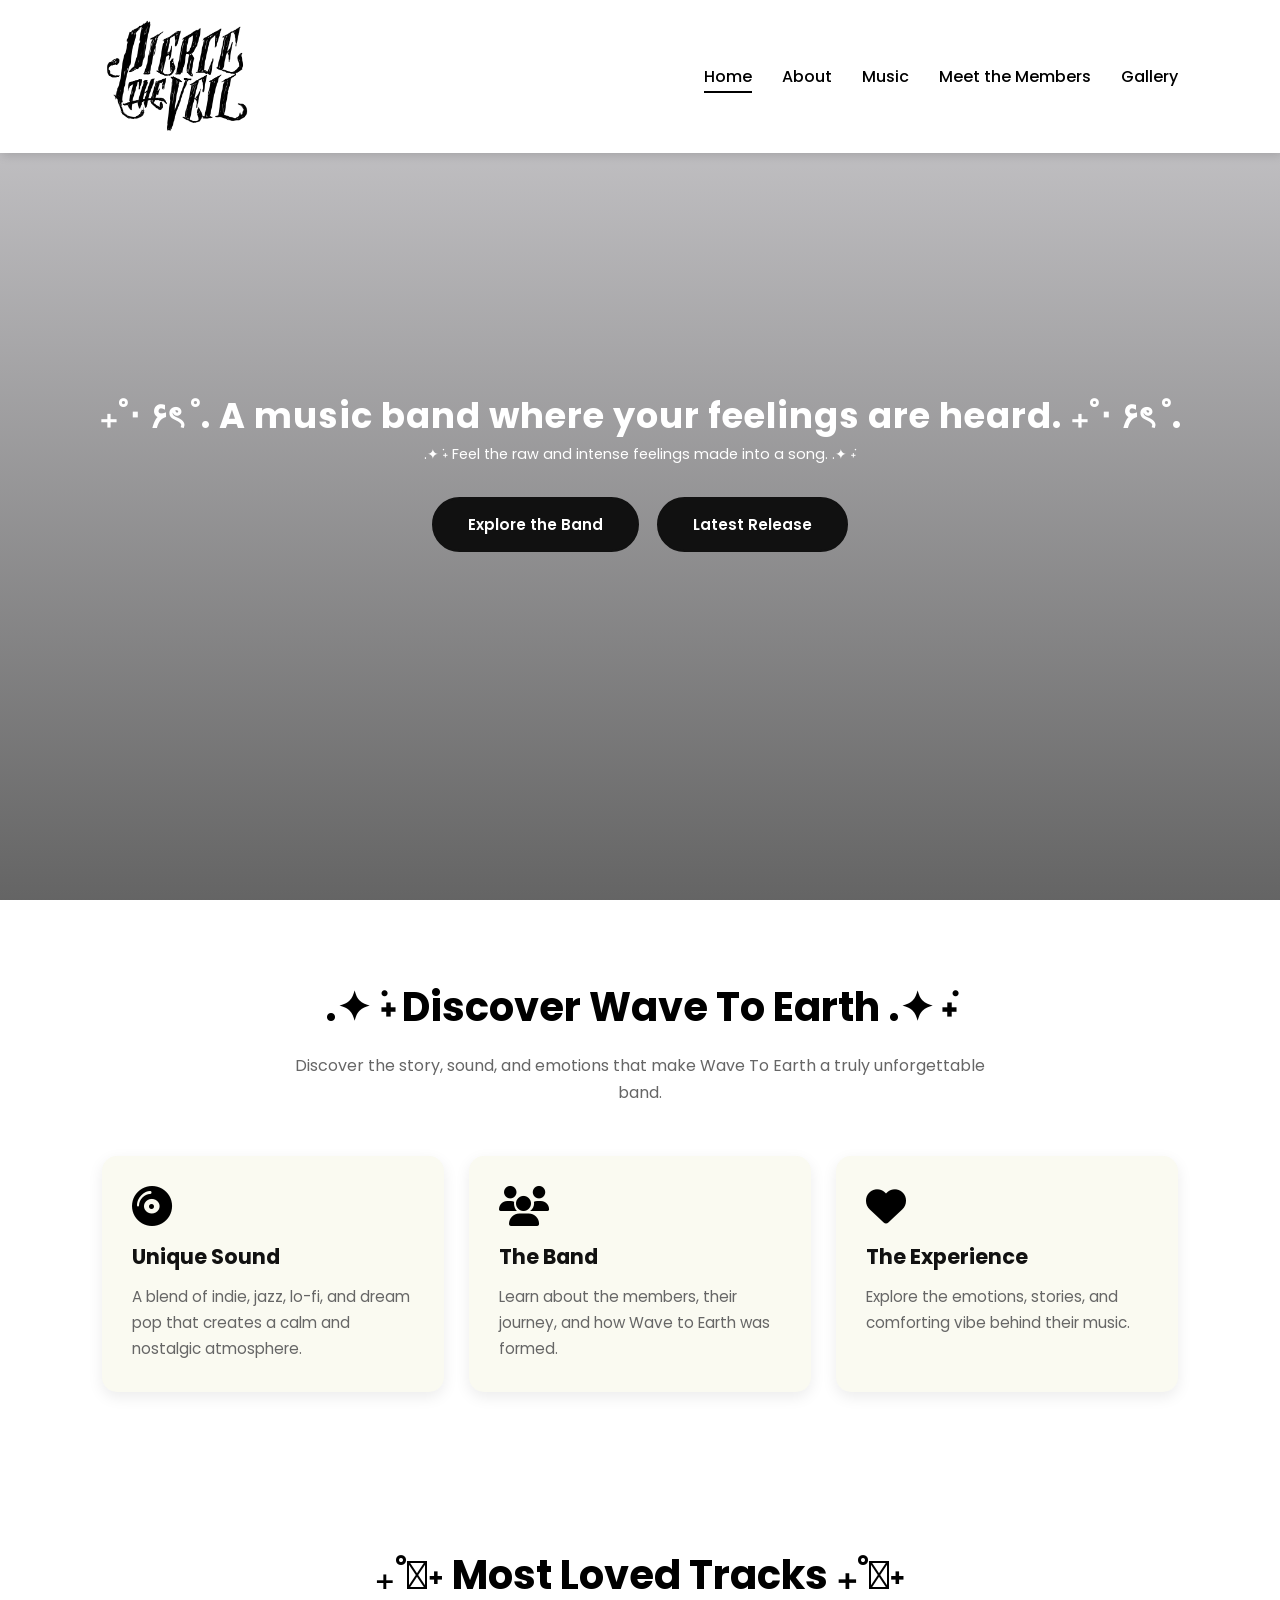
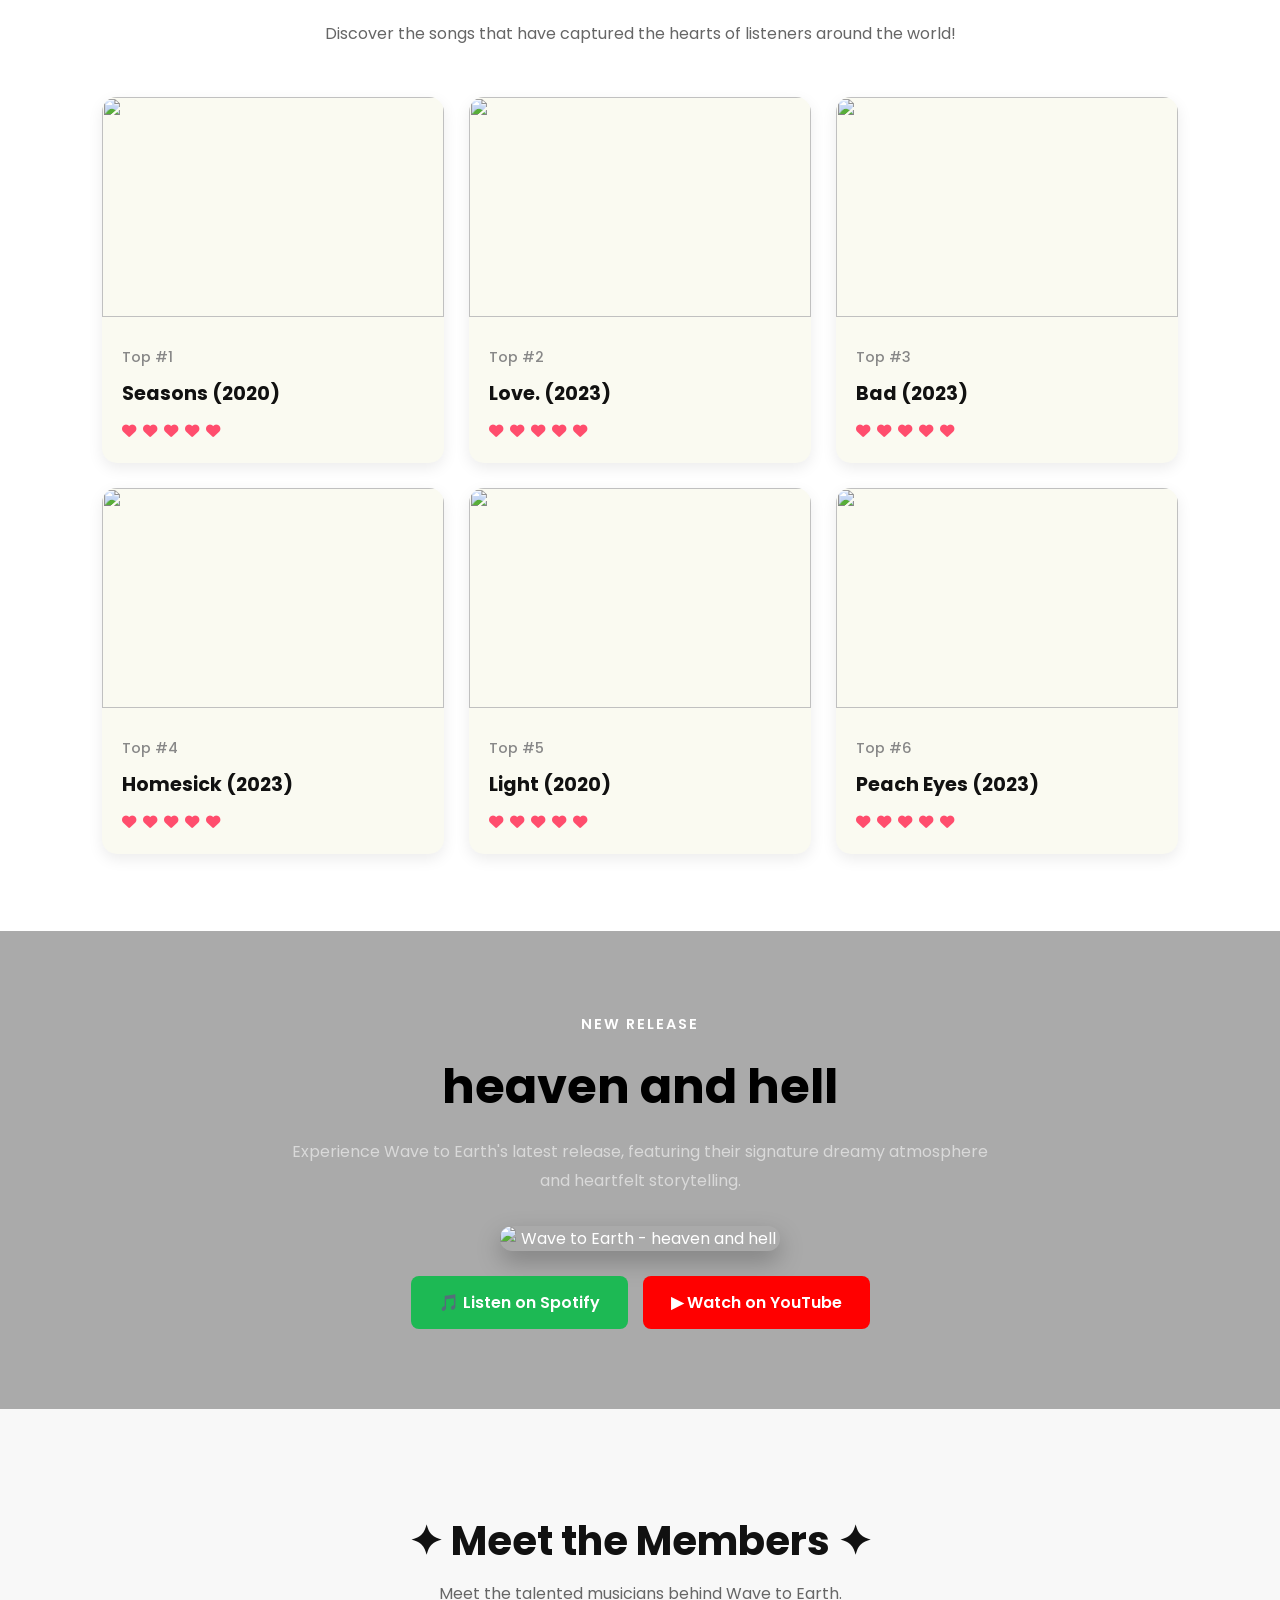
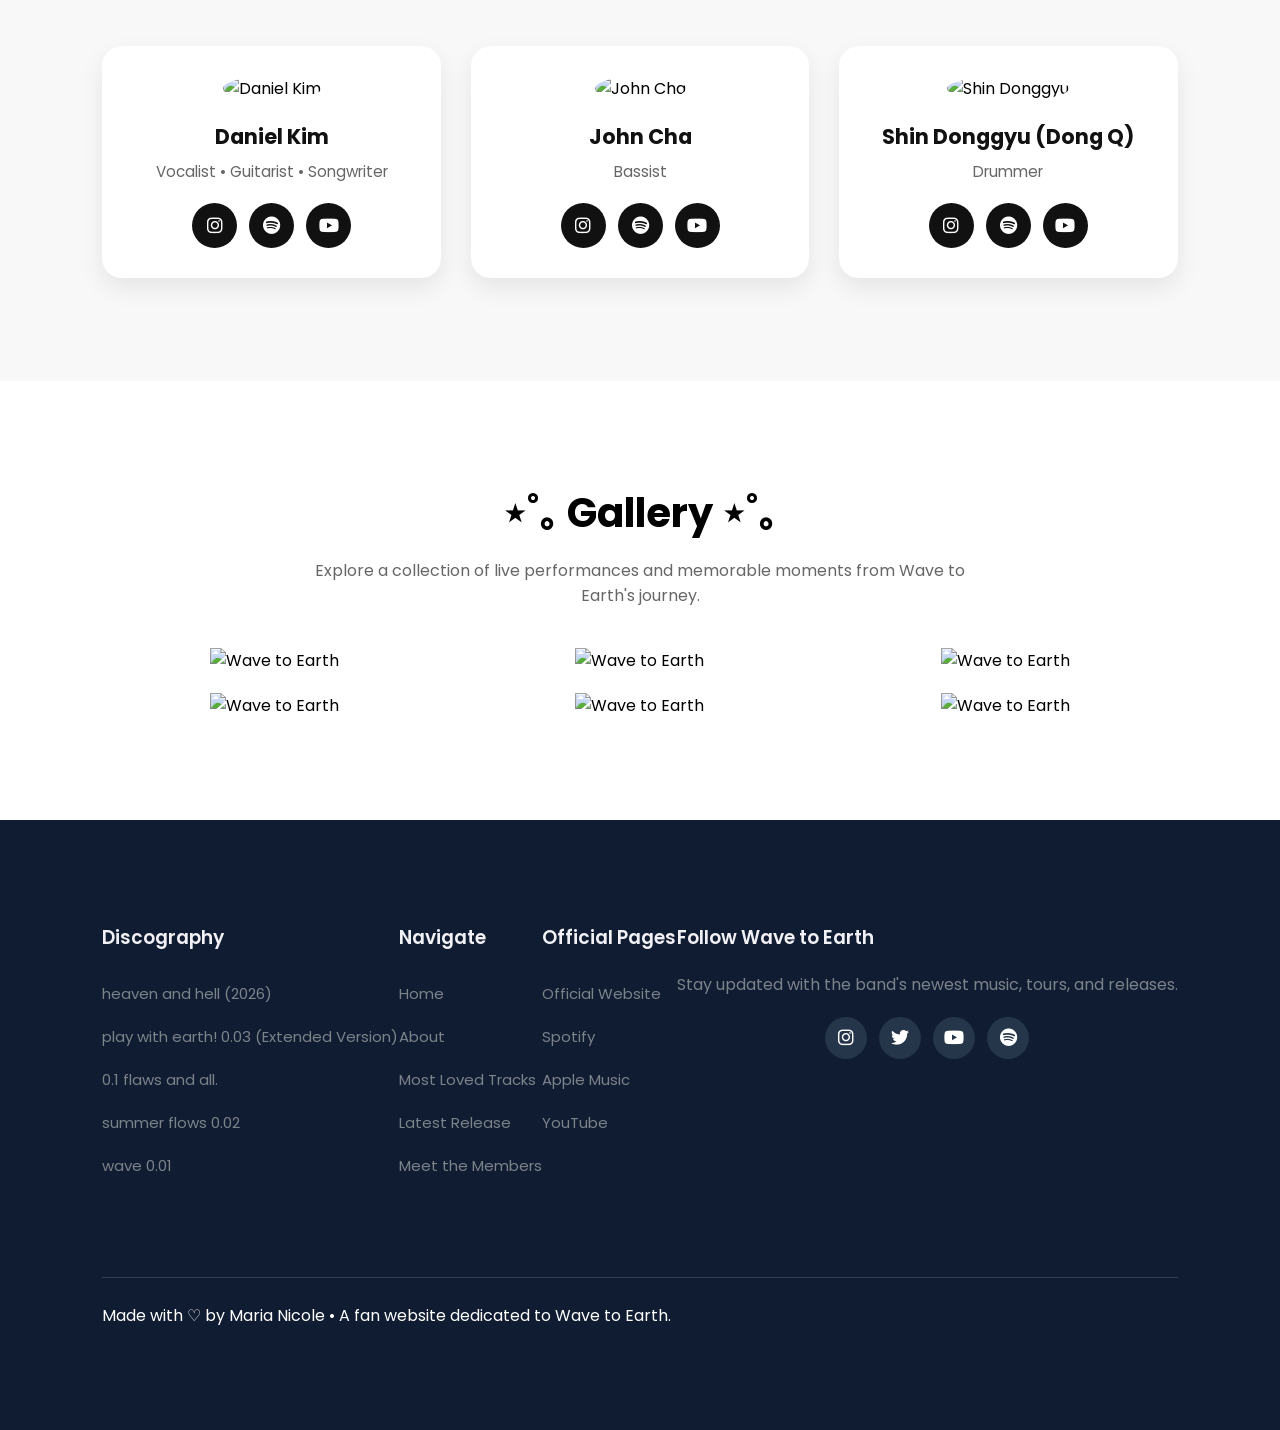
==== commit 05b52ac1: "Update aboutus.html" ====
--- a/aboutus.html
+++ b/aboutus.html
@@ -3,7 +3,7 @@
 <head>
 <meta charset="UTF-8">
 <meta name="viewport" content="width=device-width, initial-scale=1.0">
-<title>Wave To Earth Fan Website</title>
+<title>Pierce the Veil Fan Website</title>
 
 <!-- font Awesome CDN link -->
 <link rel="stylesheet" href="https://cdnjs.cloudflare.com/ajax/libs/font-awesome/6.1.1/css/all.min.css" />
@@ -18,7 +18,7 @@
 <!-- Navigation start -->
 <header>
 <nav>
-<img src="img/logo.jpg" class="logo" alt="">
+<img src="img/logoch.jpg" class="logo" alt="">
 
 <div class="navigation">
 <ul>
@@ -41,11 +41,11 @@
 <section id="home">
 
     <h2>
-        ⋆˚｡ Where Waves Meet the Earth ⋆˚｡
+      ₊˚‧ ۶ৎ ˚.  A music band where your feelings are heard. ₊˚‧ ۶ৎ ˚.
     </h2>
 
     <p>
-        .✦ ݁˖ Feel the calm, nostalgia and rhythm behind every song .✦ ݁˖
+        .✦ ݁˖ Feel the raw and intense feelings made into a song. .✦ ݁˖
     </p>
 
     <div class="btn">
--- a/style.css
+++ b/style.css
@@ -2,99 +2,112 @@
 
 *
 {
-	margin: 0;
-	padding: 0;
-	box-sizing: border-box;
+margin: 0;
+padding: 0;
+box-sizing: border-box;
 }
 
 body
 {
-	font-family: 'Poppins', sans-serif;
+font-family: 'Poppins', sans-serif;
+}
+
+html{
+    scroll-behavior: smooth;
 }
 
 h1
 {
-	font-size: 2.5rem;
-	font-weight: 700;
-	color: rgb(35, 35, 85);
+font-size: 2.5rem;
+font-weight: 700;
+color: rgb(0, 0, 0);
 }
 
 span
 {
-	font-size: .9rem;
+font-size: .9rem;
 }
 
 h6
 {
-	font-size: 1.1rem;
-	color: rgb(24, 24, 49);
+font-size: 1.1rem;
+color: rgb(236, 235, 185);
 }
 
 
 /*------------- Navigation style start ------------*/
 nav
 {
-	position: fixed;
-	width: 100%;
-	background-color: #5686BB;
-	display: flex;
-	justify-content: space-between;
-	align-items: center;
-	padding: 1vw 8vw;
-	box-shadow: 2px 2px 10px rgba(0, 0, 0, 0.15);
-	z-index: 1;
+position: fixed;
+width: 100%;
+background-color: #fff;
+display: flex;
+justify-content: space-between;
+align-items: center;
+padding: 1vw 8vw;
+box-shadow: 2px 2px 10px rgba(0, 0, 0, 0.15);
+z-index: 1;
 }
 
 nav .logo
 {
-	width: 65px;
-	cursor: pointer;
+width: 150px;
+cursor: pointer;
 }
 
 nav .navigation
 {
-	display: flex;
+display: flex;
 }
 
 #menu-btn
 {
-	width: 30px;
-	height: 30px;
-	display: none;
+width: 30px;
+height: 30px;
+display: none;
 }
 
 #menu-close
 {
-	display: none;
+display: none;
 }
 
 nav .navigation ul
 {
-	display: flex;
-	justify-content: flex-end;
-	align-items: center;
+display: flex;
+justify-content: flex-end;
+align-items: center;
 }
 
 nav .navigation ul li
 {
-	list-style: none;
-	margin-left: 30px;
-}
-
-nav .navigation ul li a
-{
-	text-decoration: none;
-	color: #191939;
-	font-size: 16px;
-	font-weight: 500;
-	transition: 0.3s ease;
-}
-
-nav .navigation ul li a.active,
-nav .navigation ul li a:hover
-{
-	color: #ecb44d;
-
+list-style: none;
+margin-left: 30px;
+}
+
+nav .navigation ul li a{
+    text-decoration: none;
+    color: #000;
+    font-size: 16px;
+    font-weight: 500;
+    transition: .3s ease;
+    position: relative;
+}
+
+nav .navigation ul li a::after{
+    content:"";
+    position:absolute;
+    left:0;
+    bottom:-5px;
+    width:0%;
+    height:2px;
+    background:#000;
+    transition:.3s;
+}
+
+nav .navigation ul li a:hover::after,
+nav .navigation ul li a.active::after{
+    width:100%;
 }
 /*------------- Navigation style end ------------*/
 
@@ -103,432 +116,641 @@
 /*------------- Hero section styling start --------------*/
 #home
 {
-	background-image: linear-gradient(rgba(9, 5, 54, 0.3), rgba(5,4,46,0.7)), url("img/michael_pointner-blue-9566138.jpg");
-	width: 100%;
-	height: 100vh;
-	background-size: cover;
-	background-position: center center;
-	display: flex;
-	flex-direction: column;
-	justify-content: center;
-	align-items: center;
-	text-align: center;
-	padding-top: 40px;
+background-image: linear-gradient(rgba(103, 99, 110, 0.3), rgba(35, 35, 35, 0.7)), url("img/w2e.jpg");
+height: 100vh;
+background-size: cover;
+background-position: center 25%;
+background-repeat: no-repeat;
+display: flex;
+flex-direction: column;
+justify-content: center;
+align-items: center;
+text-align: center;
+padding-top: 40px;
 }
 
 #home h2
 {
-	color: #1b3a68;
-	font-size: 2.2rem;
-	letter-spacing: 1px;
+color: #fff;
+font-size: 2.2rem;
+letter-spacing: 1px;
 }
 
 #home p
 {
-	width: 50%;
-	color: #fff;
-	font-size: 0.9rem;
-	line-height: 25px;
-}
-
-#home .btn
-{
-	margin-top: 30px;
-}
-
-#home a
-{
-	text-decoration: none;
-	font-size: 0.9rem;
-	padding: 13px 35px;
-	background-color: #fff;
-	font-weight: 600;
-	border-radius: 5px;
-}
-
-#home a.blue
-{
-	color: #fff;
-	background: rgb(21, 21, 100);
-	transition: 0.3s ease;
-}
-
-#home a.blue:hover
-{
-	color: rgb(21, 21, 100);
-	background: #fff;
-}
-
-#home a.yellow
-{
-	color: #fff;
-	background: #fdc938;
-	transition: 0.3s ease;
-}
-
-#home a.yellow:hover
-{
-	color: rgb(21, 21, 100);
-	background: #fff;
+width: 50%;
+color: #fff;
+font-size: 0.9rem;
+line-height: 25px;
+}
+
+#home .btn{
+    margin-top:30px;
+    display:flex;
+    justify-content:center;
+    gap:18px;
+    flex-wrap:wrap;
+}
+
+#home .btn a{
+    text-decoration:none;
+    font-size:0.95rem;
+    font-weight:600;
+    padding:14px 34px;
+    border-radius:30px;
+    transition:0.35s ease;
+}
+
+#home .btn a.black{
+    background:#111;
+    color:#fff;
+    border:2px solid #111;
+}
+
+#home .btn a.black:hover{
+    background:transparent;
+    color:#fff;
+    border:2px solid #fff;
+    transform:translateY(-3px);
 }
 /*------------- Hero section styling end --------------*/
 
 
-/*------------- Features section styling start -------------*/
-#features
-{
-	padding: 5vw 8vw 0 8vw;
-	text-align: center;
-}
-
-#features .fea-base
-{
-	display: grid;
-	grid-template-columns: repeat(auto-fit, minmax(320px, 1fr));
-	grid-gap: 1rem;
-	margin-top: 50px;
-}
-
-#features .fea-box
-{
-	background: #edf1f2;
-	text-align: start;
-	padding: 1.2rem;
-	border-radius: 6px;
-}
-
-#features .fea-box i
-{
-	font-size: 2.3rem;
-	color: rgb(44, 44, 80);
-}
-
-#features .fea-box h3
-{
-	font-size: 1.2rem;
-	font-weight: 600;
-	color: rgb(46, 46, 59);
-	padding: 13px 0 7px 0;
-}
-
-#features .fea-box p
-{
-	font-size: 1rem;
-	font-weight: 400;
-	color: rgb(70, 70, 87);
-}
-/*------------- Features section styling end -------------*/
-
-
-/*------------- Courses section styling start ------------*/
-#course
-{
-	padding: 8vw 8vw 8vw 8vw;
-	text-align: center;
-}
-
-#course .course-box
-{
-	display: grid;
-	grid-template-columns: repeat(auto-fit, minmax(320px, 1fr));
-	grid-gap: 1rem;
-	margin-top: 50px;
-}
-
-#course .courses
-{
-	text-align: start;
-	background: #edf1f2;
-	height: 100%;
-	position: relative;
-}
-
-#course .courses img
-{
-	width: 100%;
-	height: 60%;
-	background-size: cover;
-	background-position: center;
-}
-
-#course .courses .details
-{
-	padding: 15px 15px 0 15px;
-}
-
-#course .courses .details i
-{
-	color: #ECB44D;
-	font-size: .9rem;
-}
-
-#course .courses .cost
-{
-	background-color: rgb(74, 74, 136);
-	color: #fff;
-	line-height: 70px;
-	width: 70px;
-	height: 70px;
-	text-align: center;
-	border-radius: 50%;
-	position: absolute;
-	right: 15px;
-	bottom: 100px;
-}
-/*------------- Courses section styling end ------------*/
-
-
-/*------------- Registration section styling start ----------*/
-#registration
-{
-	padding: 6vw 8vw 6vw 8vw;
-	background-image: linear-gradient(rgba(99,112,168,0.5), rgba(81,91,233,0.5)),url("img/shrimpol.jpg");
-	width: 100%;
-	height: 100%;
-	background-size: cover;
-	background-position: center;
-	display: flex;
-	justify-content: space-between;
-	align-items: center;
-}
-
-#registration .reminder, #registration .reminder h1
-{
-	color: #191939;
-}
-
-#registration .reminder .time
-{
-	display: flex;
-	margin-top: 40px;
-}
-
-#registration .reminder .time .date
-{
-	text-align: center;
-	padding: 13px 33px;
-	background: rgba(255, 255, 255, 0.25);
-	backdrop-filter: blur(4px);
-	box-shadow: 0 8px 32px 0 rgba(31, 38, 135, 0.37);
-	border-radius: 10px;
-	margin: 0 5px 10px 5px;
-	border: 1px solid rgba(255, 255, 255, 0.18);
-	font-size: 1.1rem;
-	font-weight: 600;
-}
-
-#registration .form
-{
-	background: #fff;
-	border-radius: 8px;
-	display: flex;
-	flex-direction: column;
-	padding: 40px;
-	box-shadow: 0 8px 32px 0 rgba(31, 38, 135, 0.37);
-}
-
-#registration .form input
-{
-	margin: 15px 0;
-	padding: 15px 10px;
-	border: 1px solid rgb(84, 40, 241);
-	outline: none;
-}
-
-#registration .form input::placeholder
-{
-	color: #413c3c;
-	font-weight: 500;
-	font-size: 0.9rem;
-}
-
-#registration .form .btn
-{
-	margin-top: 20px;
-}
-
-#registration .form a.yellow
-{
-	text-decoration: none;
-	font-size: 0.9rem;
-	padding: 13px 35px;
-	background-color: #fff;
-	font-weight: 600;
-	border-radius: 5px;
-	color: #fff;
-	background: #ECB44D;
-	transition: 0.3s ease;
-}
-
-#registration .form a.yellow:hover
-{
-	color: rgb(21, 21, 100);
-	background: #fff;
-}
-/*------------- Registration section styling end ----------*/
-
-
-
-/*------------- Experts section styling starts ----------*/
-#experts
-{
-	padding: 8vw 8vw 8vw 8vw;
-	text-align: center;
-}
-
-#experts .expert-box
-{
-	display: grid;
-	grid-template-columns: repeat(auto-fit, minmax(250px, 1fr));
-	grid-gap: 1rem;
-	margin-top: 50px;
-}
-
-#experts .expert-box .profile
-{
-	background: #fafaf1;
-	padding: 30px 10px;
-	box-shadow: rgba(17, 17, 26, 0.05) 0px 1px 0px, rgba(17, 17, 26, 0.1) 0px 0px 8px;
-}
-
-#experts .expert-box .profile:hover
-{
-	box-shadow: rgba(0, 0, 0, 0.1) 0px 10px 50px;
-}
-
-.pro-links
-{
-	margin-top: 10px;
-}
-
-.pro-links i
-{
-	padding: 10px 13px;
-	border: 1px solid rgb(21, 21, 100);
-	cursor: pointer;
-	transition: 0.3s ease;
-}
-
-.pro-links i:hover
-{
-	background: rgb(21, 21, 100);
-	color: #fff;
-}
-/*------------- Experts section styling ends ----------*/
-
+/*------------- About section styling starts -------------*/
+
+#about{
+    padding: 6vw 8vw;
+    text-align: center;
+    background: #fff;
+}
+
+#about h1{
+    font-size: 2.5rem;
+    margin-bottom: 15px;
+}
+
+#about p{
+    color: #666;
+    font-size: 1rem;
+    line-height: 1.7;
+    max-width: 700px;
+    margin: 0 auto 50px;
+}
+
+#about .fea-base{
+    display: grid;
+    grid-template-columns: repeat(auto-fit, minmax(280px, 1fr));
+    gap: 25px;
+}
+
+#about .fea-box{
+    background: #fafaf1;
+    padding: 30px;
+    border-radius: 15px;
+    text-align: left;
+    transition: 0.3s ease;
+    box-shadow: 0 5px 15px rgba(0,0,0,0.08);
+}
+
+#about .fea-box:hover{
+    transform: translateY(-10px);
+    box-shadow: 0 15px 30px rgba(0,0,0,0.15);
+}
+
+#about .fea-box i{
+    font-size: 2.5rem;
+    color: #000;
+    margin-bottom: 15px;
+}
+
+#about .fea-box h3{
+    font-size: 1.3rem;
+    margin-bottom: 12px;
+    color: #111;
+}
+
+#about .fea-box p{
+    font-size: 0.95rem;
+    color: #666;
+    line-height: 1.7;
+    margin: 0;
+}
+
+/*------------- About section styling ends -------------*/
+
+
+/*------------- Music section styling starts ------------*/
+
+#music{
+    padding: 6vw 8vw;
+    text-align: center;
+    background: #fff;
+}
+
+#music h1{
+    font-size: 2.5rem;
+    margin-bottom: 15px;
+}
+
+#music p{
+    color: #666;
+    font-size: 1rem;
+    line-height: 1.7;
+    max-width: 700px;
+    margin: 0 auto 50px;
+}
+
+#music .course-box{
+    display: grid;
+    grid-template-columns: repeat(auto-fit, minmax(280px, 1fr));
+    gap: 25px;
+}
+
+#music .courses{
+    background: #fafaf1;
+    border-radius: 15px;
+    overflow: hidden;
+    text-align: left;
+    transition: 0.3s ease;
+    box-shadow: 0 5px 15px rgba(0,0,0,0.08);
+}
+
+#music .courses:hover{
+    transform: translateY(-10px);
+    box-shadow: 0 15px 30px rgba(0,0,0,0.15);
+}
+
+#music .courses img{
+    width: 100%;
+    height: 220px;
+    object-fit: cover;
+    transition: 0.3s ease;
+}
+
+#music .courses:hover img{
+    transform: scale(1.05);
+}
+
+#music .courses .details{
+    padding: 20px;
+}
+
+#music .courses .details span{
+    color: #888;
+    font-size: 0.9rem;
+    font-weight: 500;
+}
+
+#music .courses .details h6{
+    font-size: 1.2rem;
+    color: #111;
+    margin: 10px 0;
+}
+
+#music .star,
+#music .heart{
+    margin-top: 10px;
+}
+
+#music .star i,
+#music .heart i{
+    color: #ff4d6d;
+    margin-right: 3px;
+    font-size: 0.9rem;
+}
+
+#music.courses{
+cursor: pointer;
+}
+
+/*------------- Music section styling ends ------------*/
+
+
+/*------------- Song Popup section styling ends ------------*/
+.song-modal{
+    display:none;
+    position:fixed;
+    inset:0;
+    background:rgba(0,0,0,.75);
+    z-index:9999;
+    justify-content:center;
+    align-items:center;
+}
+
+.song-content{
+    background:#fff;
+    width:340px;
+    border-radius:15px;
+    padding:25px;
+    text-align:center;
+    position:relative;
+}
+
+.song-content img{
+    width:220px;
+    border-radius:12px;
+    margin-bottom:15px;
+}
+
+.song-buttons{
+    display:flex;
+    flex-direction:column;
+    gap:10px;
+    margin-top:20px;
+}
+
+.song-buttons a{
+    text-decoration:none;
+    padding:12px;
+    border-radius:8px;
+    color:white;
+    font-weight:600;
+}
+
+#spotifyBtn{
+    background:#1DB954;
+}
+
+#youtubeBtn{
+    background:#FF0000;
+}
+
+.close-btn{
+    position:absolute;
+    top:10px;
+    right:15px;
+    font-size:30px;
+    cursor:pointer;
+}
+/*-------------  Song Popup section styling ends ------------*/
+
+
+/*------------- Latest Release section styling start ----------*/
+#latest-release{
+    padding:80px 8%;
+    background:#7272729a;
+    color:#fff;
+    text-align:center;
+}
+
+#latest-release .latest-release-content{
+    max-width:700px;
+    margin:auto;
+}
+
+#latest-release span{
+    color:#ffffff;
+    font-weight:600;
+    letter-spacing:2px;
+}
+
+#latest-release h1{
+    font-size:3rem;
+    margin:15px 0;
+}
+
+#latest-release p{
+    color:#d9d9d9;
+    line-height:1.8;
+    margin-bottom:30px;
+}
+
+.release-cover{
+    width: 280px;
+    max-width: 100%;
+    display: block;
+    margin: 25px auto;
+    border-radius: 12px;
+    box-shadow: 0 10px 25px rgba(0,0,0,0.25);
+    transition: transform 0.3s ease;
+}
+
+.release-cover:hover{
+    transform: scale(1.03);
+}
+
+#latest-release .buttons{
+    display:flex;
+    justify-content:center;
+    gap:15px;
+    flex-wrap:wrap;
+}
+
+.spotify-btn,
+.youtube-btn{
+    text-decoration:none;
+    padding:14px 28px;
+    border-radius:8px;
+    color:#fff;
+    font-weight:600;
+    transition:0.3s ease;
+}
+
+.spotify-btn{
+    background:#1DB954;
+}
+
+.spotify-btn:hover{
+    background:#169c46;
+}
+
+.youtube-btn{
+    background:#FF0000;
+}
+
+.youtube-btn:hover{
+    background:#cc0000;
+}
+
+/*------------- Latest Release section styling ends ----------*/
+
+
+/*------------- Members section styling starts ------------*/
+
+#members{
+    padding:8vw 8vw;
+    text-align:center;
+    background:#f8f8f8;
+}
+
+#members h1{
+    font-size:2.5rem;
+    font-weight:700;
+    color:#111;
+    margin-bottom:10px;
+}
+
+#members p{
+    color:#666;
+    margin-bottom:40px;
+}
+
+#members .expert-box{
+    display:grid;
+    grid-template-columns:repeat(auto-fit,minmax(260px,1fr));
+    gap:30px;
+    margin-top:20px;
+}
+
+#members .profile{
+    background:#fff;
+    padding:30px 20px;
+    border-radius:20px;
+    box-shadow:0 10px 25px rgba(0,0,0,.08);
+    transition:.35s ease;
+}
+
+#members .profile:hover{
+    transform:translateY(-10px);
+    box-shadow:0 15px 35px rgba(0,0,0,.15);
+}
+
+#members .profile img{
+    width:180px;
+    height:180px;
+    object-fit:cover;
+    border-radius:50%;
+    margin-bottom:20px;
+}
+
+#members .profile h6{
+    font-size:1.3rem;
+    color:#111;
+    margin-bottom:8px;
+}
+
+#members .profile p{
+    color:#666;
+    margin-bottom:20px;
+    font-size:.95rem;
+}
+
+.pro-links{
+    display:flex;
+    justify-content:center;
+    align-items:center;
+    gap:12px;
+    margin-top:15px;
+}
+
+.pro-links a{
+    text-decoration:none;
+}
+
+.pro-links i{
+    width:45px;
+    height:45px;
+    line-height:45px;
+    text-align:center;
+    border-radius:50%;
+    background:#111;
+    color:#fff;
+    font-size:18px;
+    transition:.3s ease;
+}
+
+.pro-links i:hover{
+    background:#d9d9d9;
+    color:#111;
+    transform:translateY(-5px);
+}
+/*------------- Members section styling ends ------------*/
+
+
+/*------------- Gallery section styling starts ------------*/
+
+#gallery{
+    padding: 8vw;
+    text-align: center;
+}
+
+#gallery p{
+    color: #666;
+    margin: 15px auto 40px;
+    max-width: 700px;
+}
+
+#gallery .gallery-box{
+    display: grid;
+    grid-template-columns: repeat(auto-fit, minmax(280px, 1fr));
+    gap: 20px;
+}
+
+#gallery .gallery-item{
+    overflow: hidden;
+    border-radius: 15px;
+}
+
+#gallery .gallery-item img{
+    width: 100%;
+    height: 250px;
+    object-fit: cover;
+    transition: 0.4s ease;
+    cursor: pointer;
+}
+
+#gallery .gallery-item img:hover{
+    transform: scale(1.08);
+}
+
+/*------------- Gallery section styling ends ------------*/
 
 
 /*------------- Footer section styling starts ------------*/
 footer
 {
-	padding: 8vw;
-	background-color: #101c32;
-	display: flex;
-	justify-content: space-between;
-	align-items: flex-start;
-	flex-wrap: wrap;
+padding: 8vw;
+background-color: #101c32;
+display: flex;
+justify-content: space-between;
+align-items: flex-start;
+flex-wrap: wrap;
 }
 
 footer .footer-col
 {
-	padding-bottom: 40px;
+padding-bottom: 40px;
 }
 
 footer h3
 {
-	color: rgb(241, 240, 245);
-	font-weight: 600;
-	padding-bottom: 20px;
+color: rgb(241, 240, 245);
+font-weight: 600;
+padding-bottom: 20px;
 }
 
 footer li
 {
-	list-style: none;
-	color: #7b838a;
-	padding: 10px 0;
-	font-size: 15px;
-	cursor: pointer;
-	transition: 0.3s ease;
+list-style: none;
+color: #7b838a;
+padding: 10px 0;
+font-size: 15px;
+cursor: pointer;
+transition: 0.3s ease;
 }
 
 footer li:hover
 {
-	color: rgb(241, 240, 245);
+color: rgb(241, 240, 245);
 }
 
 footer p
 {
-	color: #7b838a;
+color: #7b838a;
 }
 
 footer .subscribe
 {
-	margin-top: 20px;
+margin-top: 20px;
 }
 
 footer input
 {
-	width: 220px;
-	padding: 15px 12px;
-	background: #334F6C;
-	border: none;
-	outline: none;
-	color: #fff;
+width: 220px;
+padding: 15px 12px;
+background: #334F6C;
+border: none;
+outline: none;
+color: #fff;
 }
 
 footer .subscribe a
 {
-	text-decoration: none;
-	font-size: 0.9rem;
-	padding: 12px 15px;
-	background-color: #fff;
-	font-weight: 600;
+text-decoration: none;
+font-size: 0.9rem;
+padding: 12px 15px;
+background-color: #fff;
+font-weight: 600;
 }
 
 footer .subscribe a.yellow
 {
-	color: #fff;
-	background: #ECB44D;
-	transition: 0.3s ease;
+color: #fff;
+background: #fdc93b;
+transition: 0.3s ease;
 }
 
 footer .subscribe a.yellow:hover
 {
-	color: rgb(21, 21, 100);
-	background: #fff;
+color: rgb(21, 21, 100);
+background: #fff;
 }
 
 footer .copyright
 {
-	margin-top: 20px;
-	width: 100%;
-	display: flex;
-	justify-content: space-between;
-	align-items: center;
-	flex-wrap: wrap;
+margin-top: 20px;
+width: 100%;
+display: flex;
+justify-content: space-between;
+align-items: center;
+flex-wrap: wrap;
 }
 
 footer .copyright p, footer .copyright p > a
 {
-	color: #fff;
-	text-decoration: none;
+color: #fff;
+text-decoration: none;
 }
 
 footer .copyright .pro-links
 {
-	margin-top: 0px;
+margin-top: 0px;
 }
 
 footer .copyright .pro-links i
 {
-	background-color: #5f7185;
-	color: #fff;
+background-color: #5f7185;
+color: #fff;
 }
 
 footer .copyright .pro-links i:hover
 {
-	background: #fdc93b;
-	color: #2c2c2c;
+background: #fdc93b;
+color: #2c2c2c;
+}
+footer li a{
+    text-decoration:none;
+    color:#7b838a;
+    transition:.3s;
+}
+
+footer li a:hover{
+    color:#fff;
+}
+
+footer .pro-links{
+    display:flex;
+    gap:12px;
+    margin-top:20px;
+}
+
+footer .pro-links a{
+    text-decoration:none;
+}
+
+footer .pro-links i{
+    width:42px;
+    height:42px;
+    line-height:42px;
+    text-align:center;
+    border-radius:50%;
+    background:#25364a;
+    color:#fff;
+    transition:.3s;
+}
+
+footer .pro-links i:hover{
+    background:#fff;
+    color:#111;
+    transform:translateY(-5px);
+}
+
+footer .copyright{
+    width:100%;
+    margin-top:50px;
+    text-align:center;
+    border-top:1px solid rgba(255,255,255,.15);
+    padding-top:25px;
 }
 /*------------- Footer section styling ends ------------*/
 
@@ -539,128 +761,128 @@
 /*---------------------------------------------------------*/
 @media screen and (max-width: 789px)
 {
-	nav
-	{
-		padding: 15px 20px;
-	}
-
-	nav img
-	{
-		width: 130px;
-	}
-
-	#menu-btn
-	{
-		display: initial;
-	}
-
-	#menu-close
-	{
-		display: initial;
-		font-size: 1.6rem;
-		color: #fff;
-		padding: 30px 0 20px 20px;
-	}
-
-	nav .navigation ul
-	{
-		position: absolute;
-		top: 0;
-		right: -220px;
-		display: flex;
-		flex-direction: column;
-		justify-content: flex-start;
-		align-items: flex-start;
-		width: 220px;
-		height: 100vh;
-		background: rgba(17, 20, 104, 0.45);
-		backdrop-filter: blur(4.5px);
-		border: 1px solid rgba(255, 255, 255, 0.18);
-		transition: 0.3s ease-in;
-	}
-
-	nav .navigation ul.active
-	{
-		right: 0;
-	}
-
-	nav .navigation ul li
-	{
-		padding: 20px 0 20px 40px;
-		margin-left: 0;
-	}
-
-	nav .navigation ul li a
-	{
-		color: #fff;
-	}
-
-	#home
-	{
-		padding: 0px;
-	}
-
-	#home p
-	{
-		width: 90%;
-	}
-
-	#features
-	{
-		padding: 8vw 4vw 0 4vw;
-	}
-
-	#course
-	{
-		padding: 8vw 4vw 8vw 4vw;
-	}
-
-	#registration
-	{
-		padding: 6vw 4vw 6vw 4vw;
-		gap: 2.2rem;
-	}
-
-	#registration .reminder .time
-	{
-		display: flex;
-		justify-content: space-between;
-		flex-wrap: wrap;
-		margin-top: 40px;
-	}
-
-	#experts
-	{
-		padding: 8vw 4vw 6vw 4vw;
-	}
-
-	footer .copyright .pro-links
-	{
-		margin-top: 20px;
-	}
+nav
+{
+padding: 15px 20px;
+}
+
+nav img
+{
+width: 130px;
+}
+
+#menu-btn
+{
+display: initial;
+}
+
+#menu-close
+{
+display: initial;
+font-size: 1.6rem;
+color: #fff;
+padding: 30px 0 20px 20px;
+}
+
+nav .navigation ul
+{
+position: absolute;
+top: 0;
+right: -220px;
+display: flex;
+flex-direction: column;
+justify-content: flex-start;
+align-items: flex-start;
+width: 220px;
+height: 100vh;
+background: rgba(17, 20, 104, 0.45);
+backdrop-filter: blur(4.5px);
+border: 1px solid rgba(255, 255, 255, 0.18);
+transition: 0.3s ease-in;
+}
+
+nav .navigation ul.active
+{
+right: 0;
+}
+
+nav .navigation ul li
+{
+padding: 20px 0 20px 40px;
+margin-left: 0;
+}
+
+nav .navigation ul li a
+{
+color: #fff;
+}
+
+#home
+{
+padding: 0px;
+}
+
+#home p
+{
+width: 90%;
+}
+
+#features
+{
+padding: 8vw 4vw 0 4vw;
+}
+
+#course
+{
+padding: 8vw 4vw 8vw 4vw;
+}
+
+#registration
+{
+padding: 6vw 4vw 6vw 4vw;
+gap: 2.2rem;
+}
+
+#registration .reminder .time
+{
+display: flex;
+justify-content: space-between;
+flex-wrap: wrap;
+margin-top: 40px;
+}
+
+#experts
+{
+padding: 8vw 4vw 6vw 4vw;
+}
+
+footer .copyright .pro-links
+{
+margin-top: 20px;
+}
 }
 
 
 @media screen and (max-width: 475px)
 {
-	#registration
-	{
-		flex-direction: column;
-	}
-
-	.reminder p, .reminder h1
-	{
-		text-align: center;
-	}
-
-	.reminder h1
-	{
-		font-size: 1.8rem;
-	}
-
-	#registration .reminder .time
-	{
-		justify-content: space-evenly;
-		margin-top: 20px;
-	}
-}+#registration
+{
+flex-direction: column;
+}
+
+.reminder p, .reminder h1
+{
+text-align: center;
+}
+
+.reminder h1
+{
+font-size: 1.8rem;
+}
+
+#registration .reminder .time
+{
+justify-content: space-evenly;
+margin-top: 20px;
+}
+}
